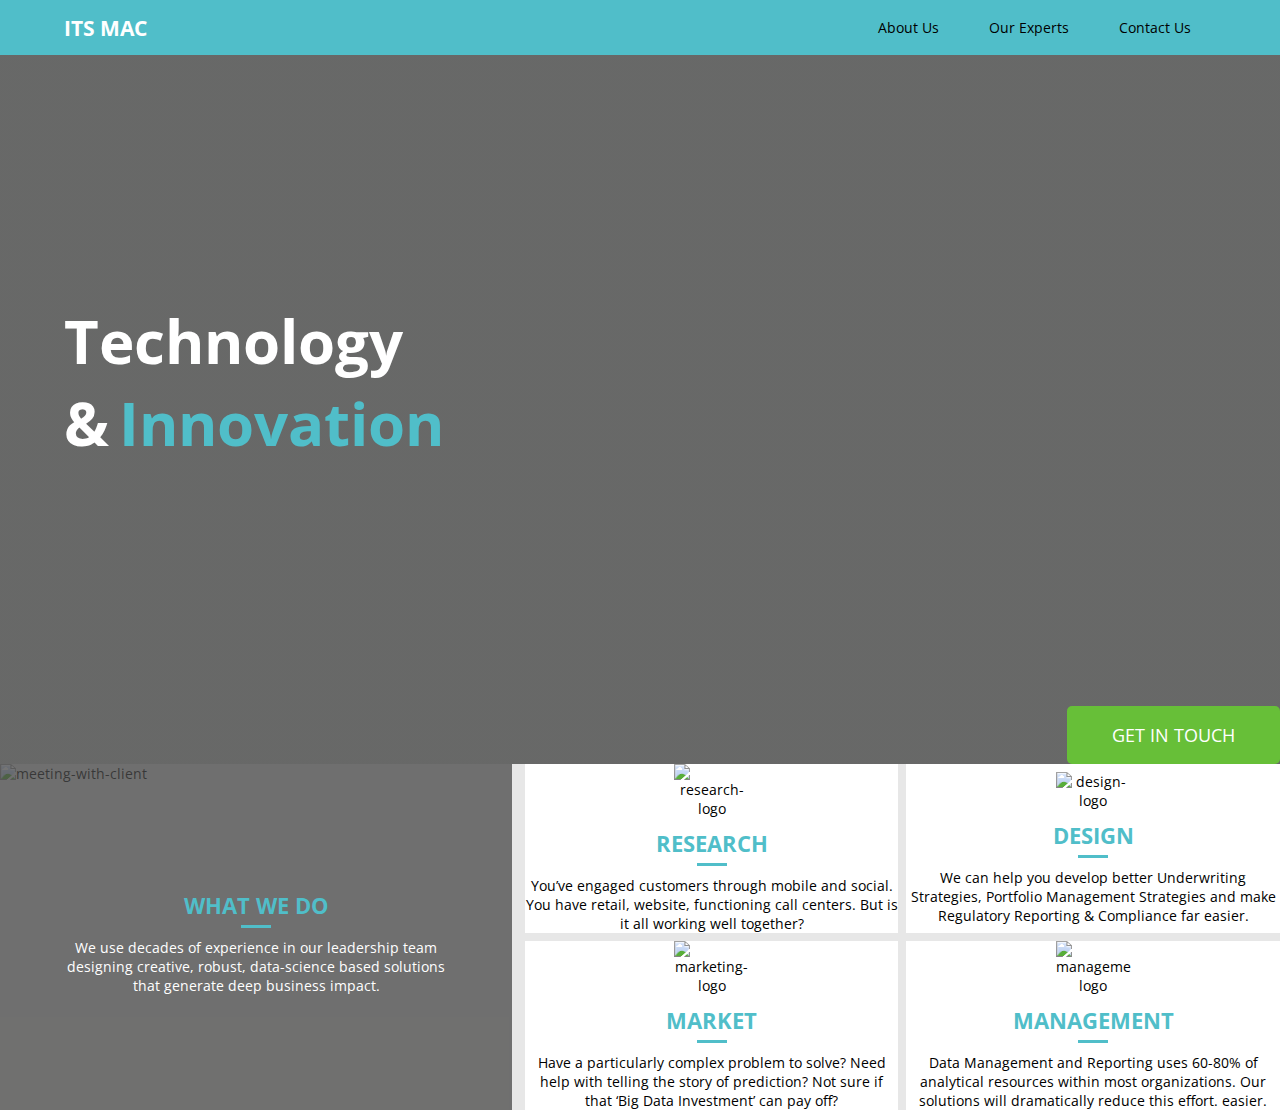
==== index.html @ c46b1d01 "Added home setction and our work section" ====
<!DOCTYPE html>
<html lang="en">

<head>
    <meta charset="UTF-8">
    <meta name="viewport" content="width=device-width, initial-scale=1.0">
    <meta http-equiv="X-UA-Compatible" content="IE=edge">
    <title>Corporater Project | Home Page</title>
    <!-- FONT AWESOME -->
    <link rel="stylesheet" href="https://use.fontawesome.com/releases/v5.8.1/css/all.css"
        integrity="sha384-50oBUHEmvpQ+1lW4y57PTFmhCaXp0ML5d60M1M7uH2+nqUivzIebhndOJK28anvf" crossorigin="anonymous">
    <!-- RESOURCES FILES -->
    <link rel="stylesheet" href="resources/css/style.css">
    <link rel="stylesheet" href="resources/css/responsive.css">
</head>

<body>
    <section class="home-section" id="home-section">
        <header>
            <div class="header-area">
                <nav class="nav-bar">
                    <div>
                        <h2><a href="index.html" class="brand-name">ITS MAC</a></h2>
                    </div>
                    <ul class="nav-items">
                        <li class="nav-list"><a class="nav-link" href="about_us.html">about us</a></li>
                        <li class="nav-list special"><a class="nav-link" href="#expert-section">our experts</a></li>
                        <li class="nav-list"><a class="nav-link" href="contact_us.html">contact us</a></li>
                    </ul>
                </nav>
            </div>
        </header>
        <div class="text">
            <h1 class="main-title"><span class="main-title-technology">technology &</span><span
                    class="main-title-innovation">Innovation</span></h1>
            <div class="homepage-button">
                <a href="#" class="btn">get in touch</a>
            </div>
        </div>
    </section>

    <section class="discuss" id="discuss">
        <div class="discuss-grid">
            <div class="grid-image-that-span-two-column">
                <img src="resources/img/meet1.jpg" alt="meeting-with-client">
                <div class="overlay-text">
                    <h2 class="section-title">what we do</h2>
                    <p>We use decades of experience in our leadership team designing creative, robust, data-science
                        based solutions that generate deep business impact.</p>
                </div>
            </div>
            <div class="two-column-grid">
                <div class="icon-box">
                    <img src="resources/img/research.png" alt="research-logo">
                    <h2 class="section-title">research</h2>
                    <p>You’ve engaged customers through mobile and social. You have retail, website, functioning call
                        centers. But is it all working well together?</p>
                </div>
                <div class="icon-box">
                    <img src="resources/img/design.png" alt="design-logo">
                    <h2 class="section-title">design</h2>
                    <p>We can help you develop better Underwriting Strategies, Portfolio Management Strategies and make
                        Regulatory Reporting & Compliance far easier.</p>
                </div>
                <div class="icon-box">
                    <img src="resources/img/marketing.png" alt="marketing-logo">
                    <h2 class="section-title">market</h2>
                    <p>Have a particularly complex problem to solve? Need help with telling the story of prediction? Not
                        sure if that ‘Big Data Investment’ can pay off?</p>
                </div>
                <div class="icon-box">
                    <img src="resources/img/management-icon.png" alt="management-logo">
                    <h2 class="section-title">management</h2>
                    <p>Data Management and Reporting uses 60-80% of analytical resources within most organizations. Our
                        solutions will dramatically reduce this effort. easier.</p>
                </div>
            </div>
        </div>
    </section>

    <script src="resources/js/main.js"></script>

</body>

</html>
---- resources/css/style.css ----
@import url("https://fonts.googleapis.com/css2?family=Open+Sans:wght@300;600&display=swap");
/* BASIC SETUP START */
* {
  padding: 0;
  margin: 0;
  box-sizing: border-box;
}
:root {
  --white: #fff;
  --primary: #50bec9;
  --section-description: #343434;
  --text-color: #787f86;
}
html {
  font-size: 10px;
  scroll-behavior: smooth;
}
body {
  font-size: 1.4rem;
  background-color: #fff;
  color: #000;
  font-family: "Open Sans", sans-serif;
}
/* BASIC SETUP END */

/* REUSEABLE STYLES START*/
.main-title {
  font-size: 6rem;
  text-transform: capitalize;
  display: inline-block;
  width: 33%;
  margin-left: 5%;
}
.section-title {
  text-transform: uppercase;
  margin-top: 1rem;
  font-size: 2.2rem;
  color: var(--primary);
  text-align: center;
}
.section-title::after {
  content: "";
  width: 30px;
  height: 3px;
  display: block;
  margin: 5px auto 10px;
  background: var(--primary);
}
.section-white-title.section-title {
  color: var(--white);
}
.section-white-title.section-title::after {
  background: var(--white);
}
.sub-title {
  font-size: 1.8rem;
  color: #5b646e;
  text-align: center;
  width: 80%;
  margin: auto;
  margin-bottom: 4rem;
}
.sub-title-2 {
  font-size: 1.6rem;
  color: #5b646e;
  margin-top: 1rem;
  text-align: center;
  text-transform: uppercase;
}
.mission-section .sub-title-2 {
  color: var(--white);
}
img {
  width: 100%;
  display: block;
  height: auto;
}
.btn {
  color: #fff;
  font-size: 1.8rem;
  padding: 1.7rem 4.5rem;
  cursor: pointer;
  background-color: #67bf38;
  border: none;
  border-radius: 5px;
  text-transform: uppercase;
  transition: all 0.5s;
  -webkit-transition: all 0.5s;
  -moz-transition: all 0.5s;
  -ms-transition: all 0.5s;
  -o-transition: all 0.5s;
}
.btn:hover {
  color: var(--white);
  background-color: var(--primary);
}

a.btn {
  text-decoration: none;
}

/* REUSEABLE STYLES END*/

.home-section {
  background: linear-gradient(#3a3b3ac4, #3a3b3ac4),
    url("../img/hero-image.jpg") no-repeat center;
  background-size: cover;
}
header {
  position: fixed;
  width: 100%;
  top: 0;
  background: var(--primary);
  z-index: 10000;
}
.header-area {
  max-width: 90%;
  margin: auto;
}

.nav-bar {
  display: flex;
  justify-content: space-between;
  place-items: center;
}
.nav-bar .brand-name {
  text-decoration: none;
  color: var(--white);
}
.nav-items {
  display: flex;
}
.nav-items .nav-list {
  list-style: none;
}
.nav-items .nav-link {
  display: inline-block;
  padding: 1.8rem 2.5rem;
  color: #000;
  text-transform: capitalize;
  text-decoration: none;
}
.nav-bar .brand-name:focus,
.nav-bar .nav-link:focus {
  outline: none;
}
.nav-items .nav-link:hover {
  background-color: #3daeb9;
  color: var(--white);
}
.container {
  max-width: 90%;
  margin: auto;
}
.main-title-technology {
  color: #fff;
}
.main-title-innovation {
  color: #50bec9;
  margin-left: 10px;
}
.text {
  padding: 30rem 0;
  position: relative;
}
.homepage-button .btn {
  position: absolute;
  bottom: 0;
  right: 0;
}
.discuss-grid {
  display: grid;
  grid-template-columns: 40% 59%;
  background: #e7e7e7;
  gap: 1%;
}
.grid-image-that-span-two-column {
  position: relative;
}
.discuss-grid .icon-box img {
  width: 20%;
}
.icon-box {
  text-align: center;
  background: #fff;
  display: flex;
  flex-direction: column;
  align-items: center;
  justify-content: center;
}
.two-column-grid {
  display: grid;
  grid-template-columns: repeat(2, 1fr);
  gap: 8px;
}
.overlay-text {
  position: absolute;
  top: 0;
  left: 0;
  height: 100%;
  display: flex;
  flex-direction: column;
  justify-content: center;
  align-items: center;
  text-align: center;
  background: #4a4a49c2;
}
.overlay-text p {
  color: var(--white);
  width: 75%;
}
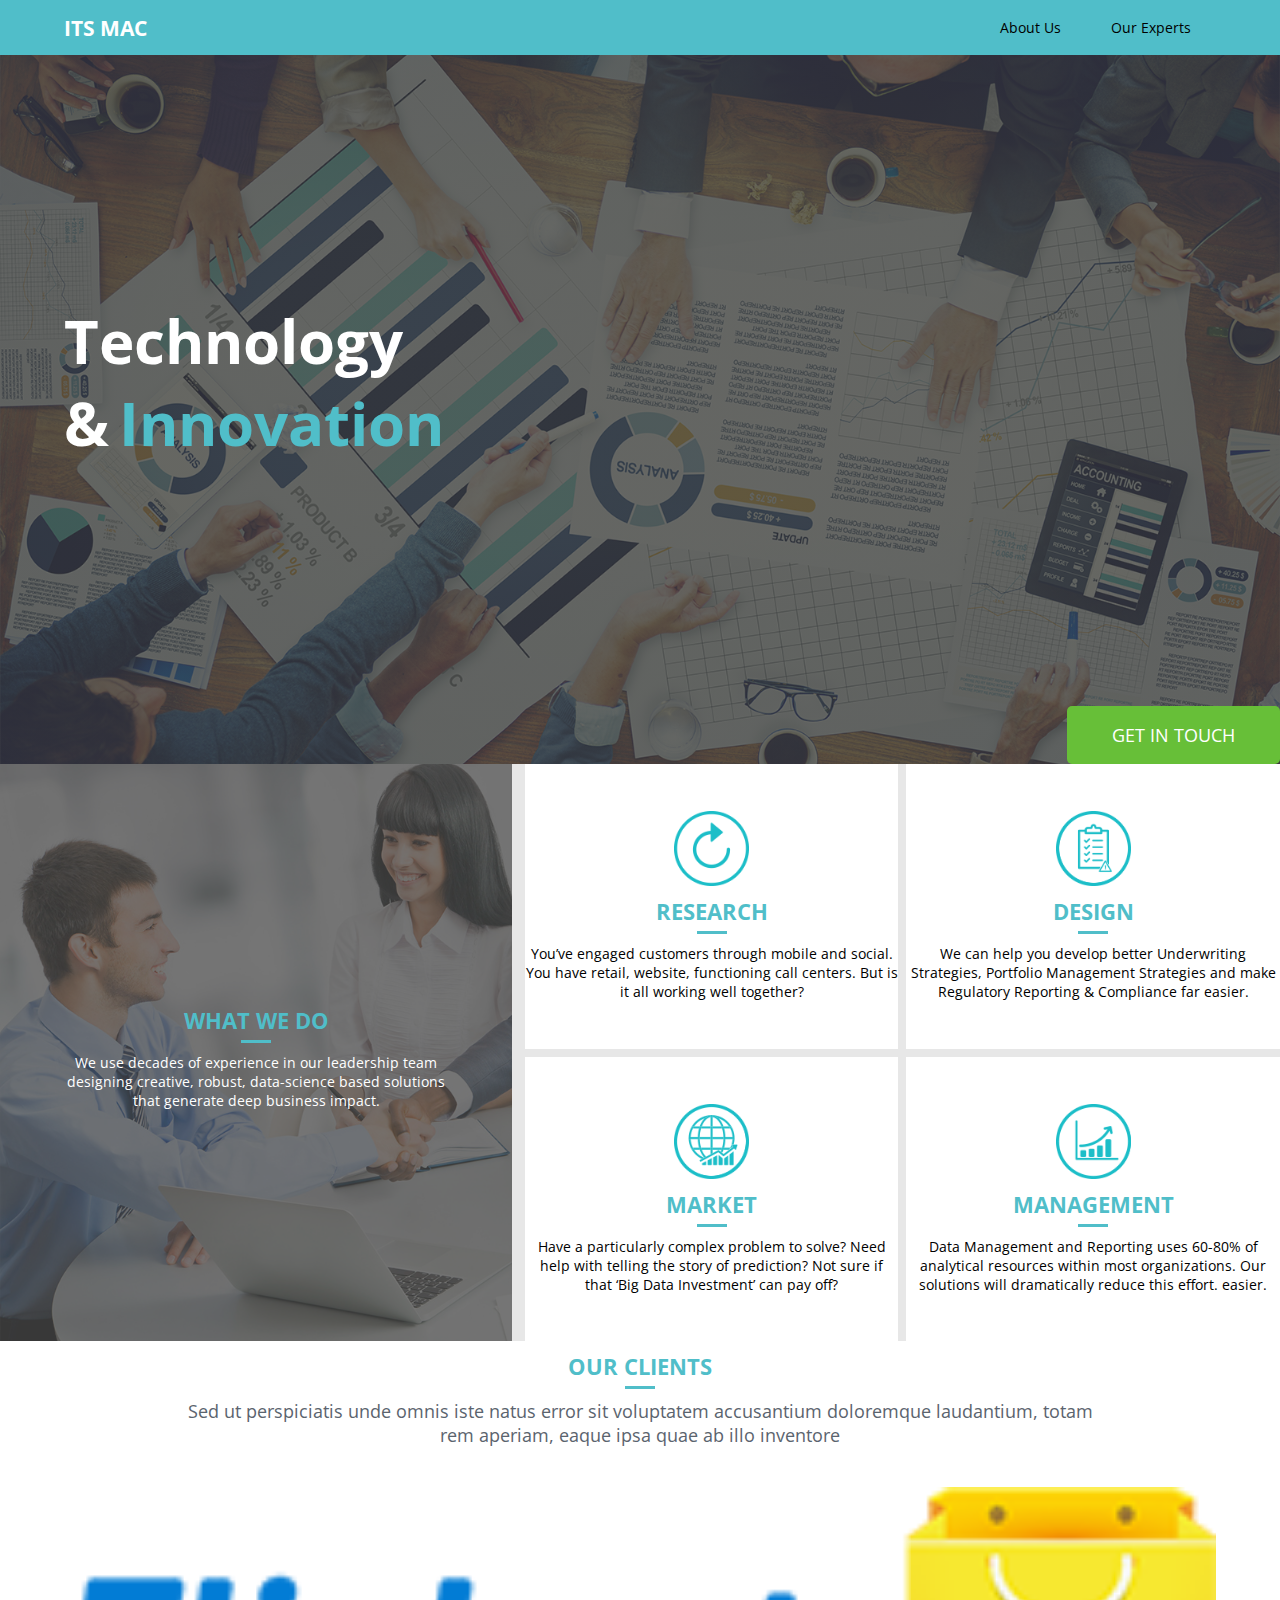
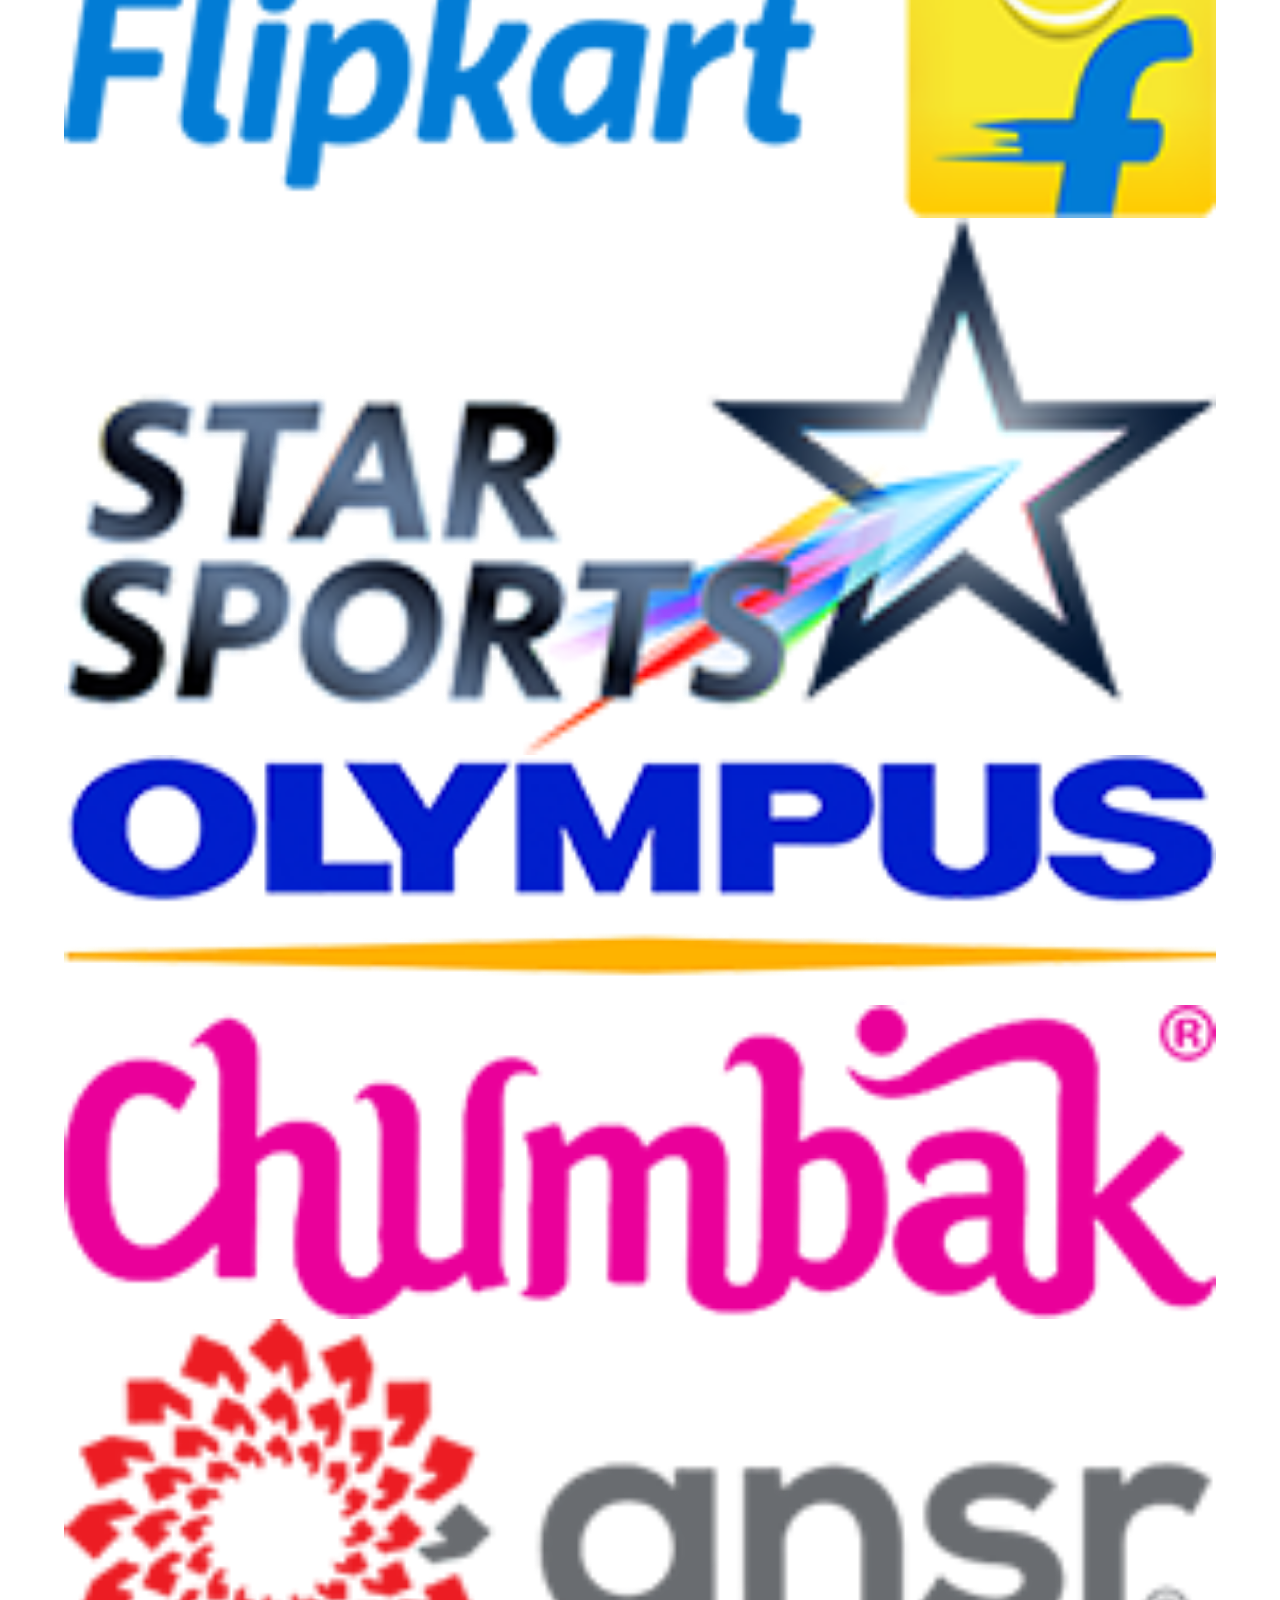
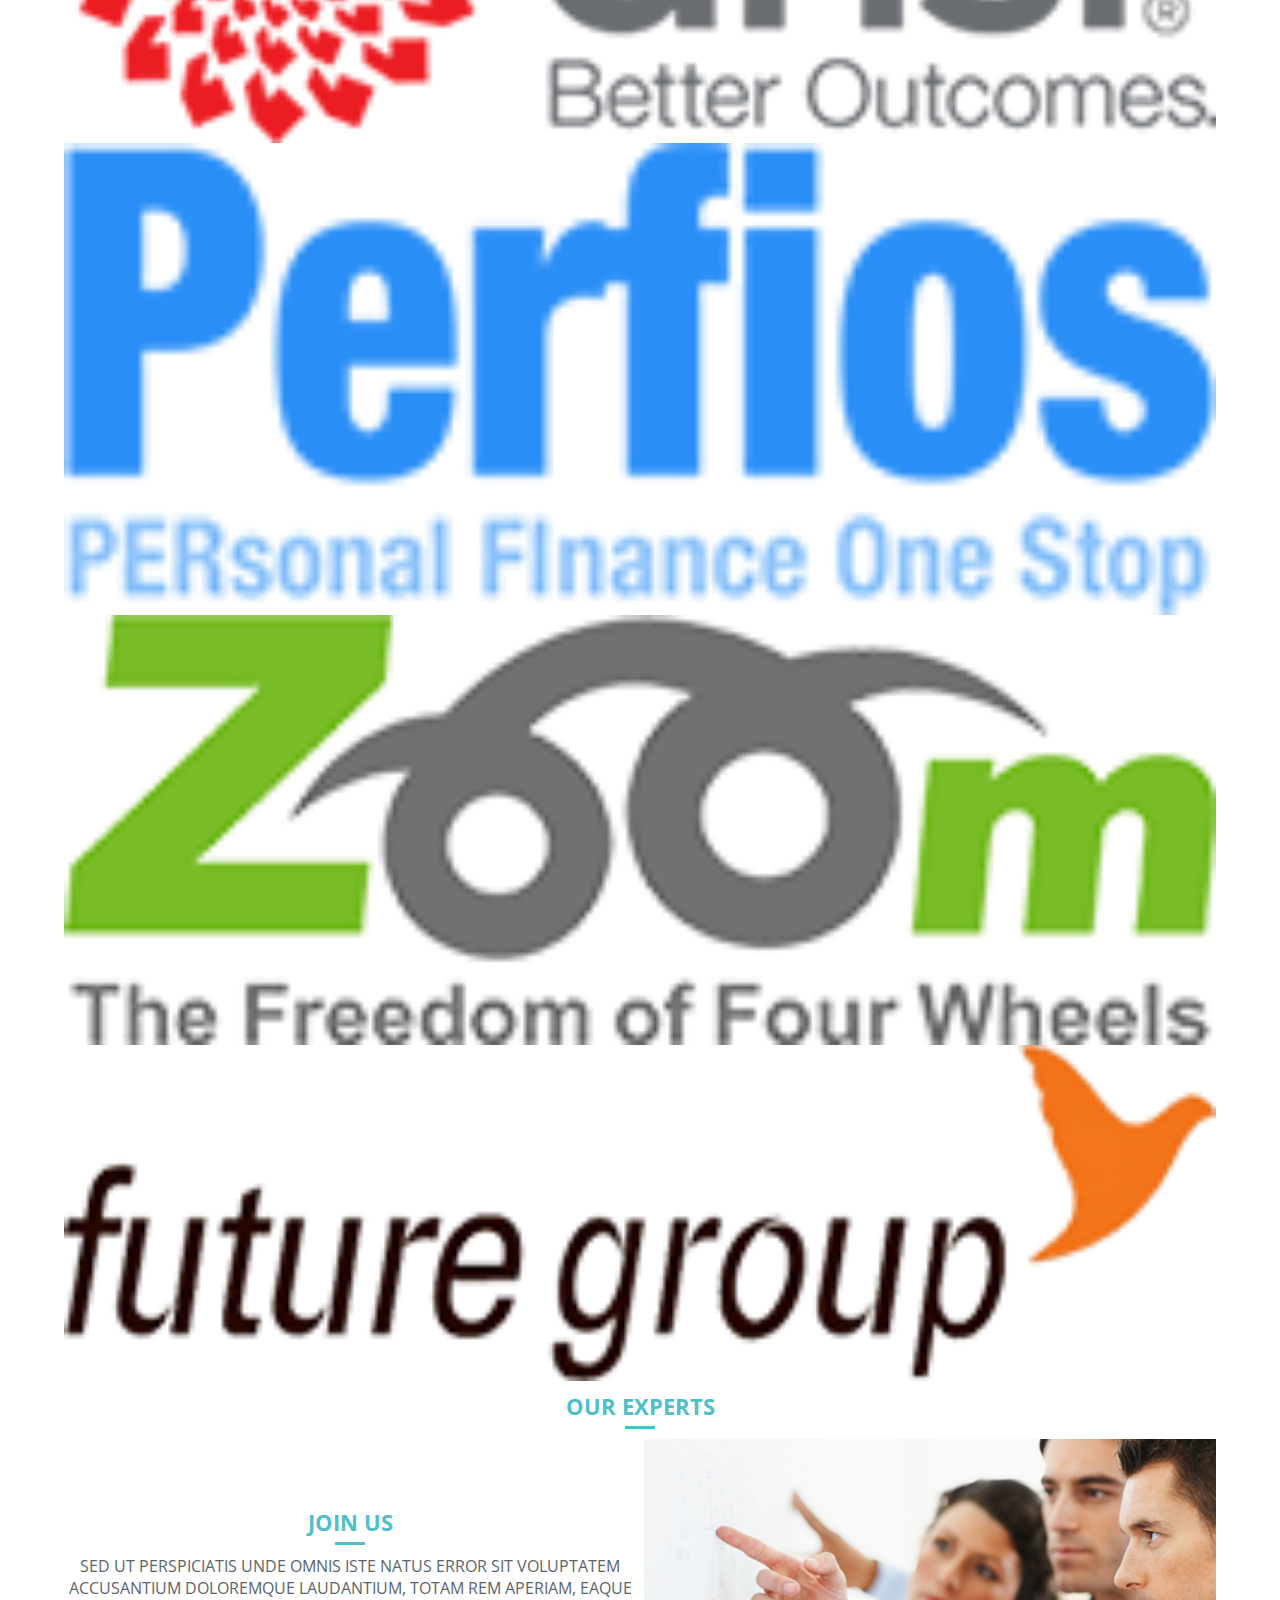
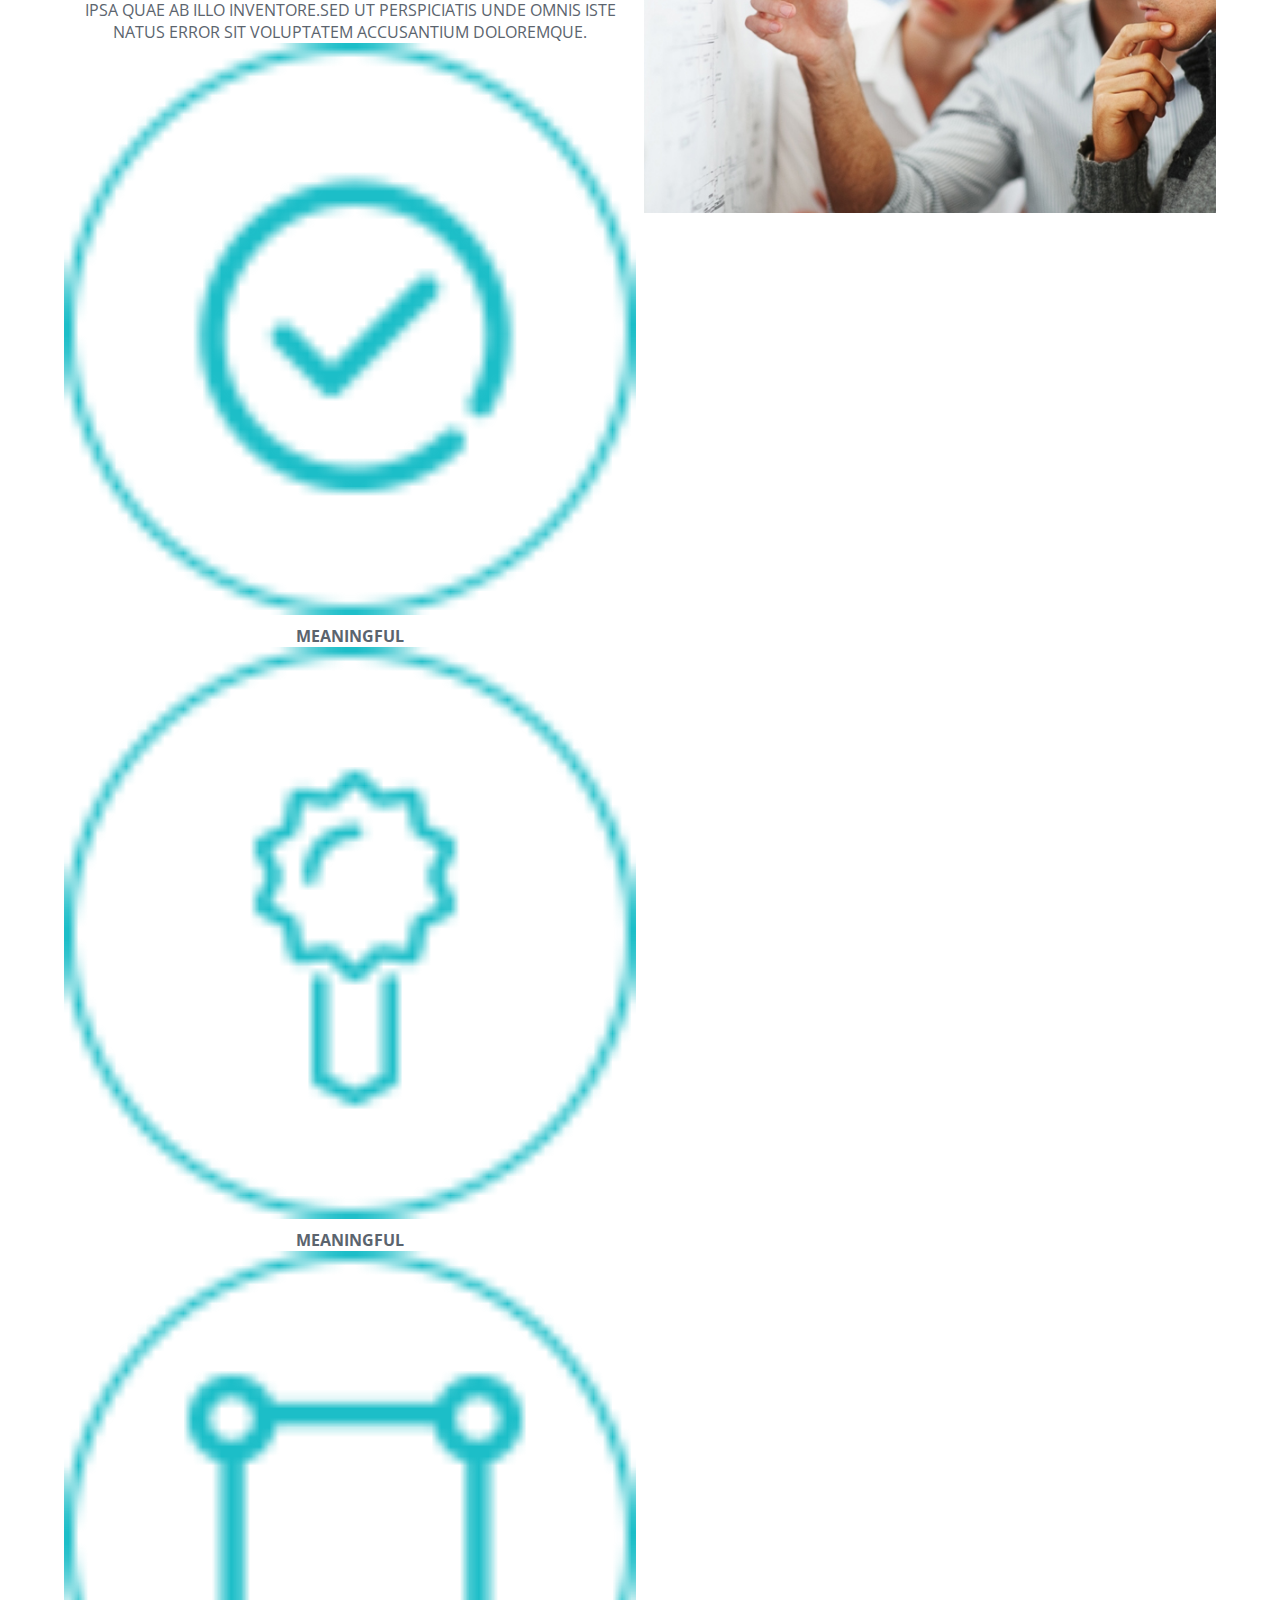
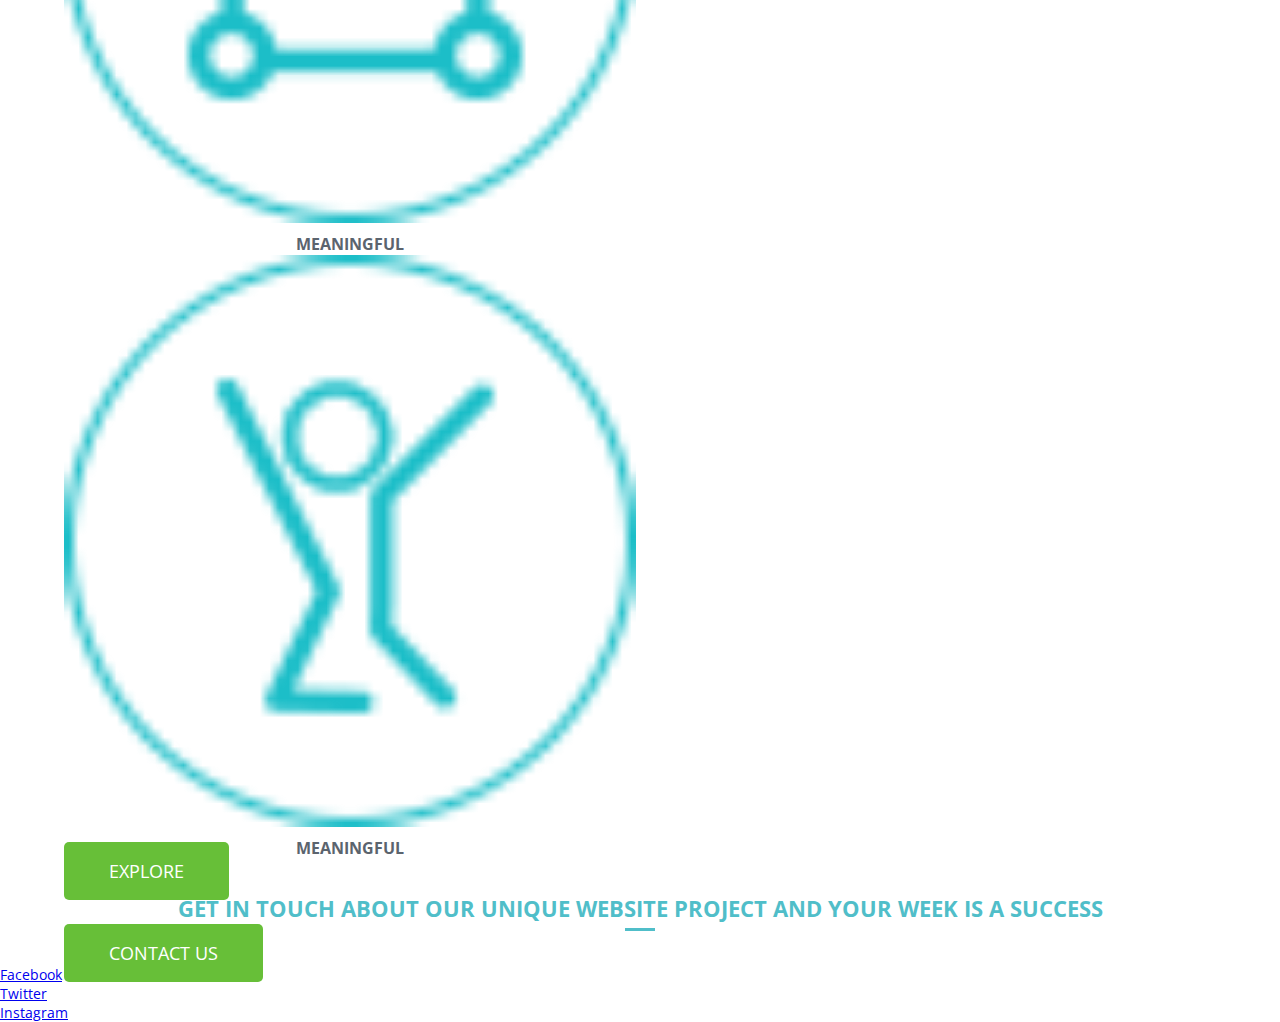
==== commit 91919c22: "Finished the structure of index page" ====
--- a/index.html
+++ b/index.html
@@ -11,7 +11,6 @@
         integrity="sha384-50oBUHEmvpQ+1lW4y57PTFmhCaXp0ML5d60M1M7uH2+nqUivzIebhndOJK28anvf" crossorigin="anonymous">
     <!-- RESOURCES FILES -->
     <link rel="stylesheet" href="resources/css/style.css">
-    <link rel="stylesheet" href="resources/css/responsive.css">
 </head>
 
 <body>
@@ -25,7 +24,6 @@
                     <ul class="nav-items">
                         <li class="nav-list"><a class="nav-link" href="about_us.html">about us</a></li>
                         <li class="nav-list special"><a class="nav-link" href="#expert-section">our experts</a></li>
-                        <li class="nav-list"><a class="nav-link" href="contact_us.html">contact us</a></li>
                     </ul>
                 </nav>
             </div>
@@ -34,7 +32,7 @@
             <h1 class="main-title"><span class="main-title-technology">technology &</span><span
                     class="main-title-innovation">Innovation</span></h1>
             <div class="homepage-button">
-                <a href="#" class="btn">get in touch</a>
+                <a href="contact_us.html" class="btn">get in touch</a>
             </div>
         </div>
     </section>
@@ -77,9 +75,107 @@
             </div>
         </div>
     </section>
-
+    <section class="client-section" id="client-section">
+        <div class="container">
+            <h2 class="section-title">Our clients</h2>
+            <p class="sub-title">Sed ut perspiciatis unde omnis iste natus error sit voluptatem accusantium doloremque
+                laudantium, totam
+                rem aperiam, eaque ipsa quae ab illo inventore
+            </p>
+            <div class="grid-client">
+                <div class="client-list">
+                    <img src="resources/img/client1.png" alt="flipcart">
+                </div>
+                <div class="client-list">
+                    <img src="resources/img/client2.png" alt="flipcart">
+                </div>
+                <div class="client-list">
+                    <img src="resources/img/client3.png" alt="flipcart">
+                </div>
+                <div class="client-list">
+                    <img src="resources/img/client4.png" alt="flipcart">
+                </div>
+                <div class="client-list">
+                    <img src="resources/img/client5.png" alt="flipcart">
+                </div>
+                <div class="client-list">
+                    <img src="resources/img/client6.png" alt="flipcart">
+                </div>
+                <div class="client-list">
+                    <img src="resources/img/client7.png" alt="flipcart">
+                </div>
+                <div class="client-list">
+                    <img src="resources/img/client8.png" alt="flipcart">
+                </div>
+            </div>
+        </div>
+    </section>
+    
+    <section class="expert-section" id="expert-section">
+        <div class="container">
+            <h2 class="section-title">Our experts</h2>
+        </div>
+    </section>
+    
+    <section class="join-section" id="join-section">
+        <div class="container">
+            <div class="two-column-grid">
+                <div style="margin-top:10%;">
+                    <h2 class="section-title">join us</h2>
+                    <p class="join-text sub-title-2">Sed ut perspiciatis unde omnis iste natus error sit voluptatem
+                        accusantium doloremque laudantium, totam rem aperiam, eaque ipsa quae ab illo inventore.Sed ut
+                        perspiciatis unde omnis iste natus error sit voluptatem accusantium doloremque.</p>
+                    <div class="join-icons">
+                        <div>
+                            <img src="resources/img/join_logo1.png" alt="join_logo1">
+                            <h4 class="sub-title-2">Meaningful</h4>
+                        </div>
+                        <div>
+                            <img src="resources/img/join_logo2.png" alt="join_logo1">
+                            <h4 class="sub-title-2">Meaningful</h4>
+                        </div>
+                        <div>
+                            <img src="resources/img/join_logo3.png" alt="join_logo1">
+                            <h4 class="sub-title-2">Meaningful</h4>
+                        </div>
+                        <div>
+                            <img src="resources/img/join_logo4.png" alt="join_logo1">
+                            <h4 class="sub-title-2">Meaningful</h4>
+                        </div>
+                    </div>
+                </div>
+                <div class="join-right">
+                    <div class="join-image">
+                        <img src="resources/img/join-us.jpg" alt="">
+                    </div>
+                    <div class="video-player">
+                        <img src="resources/img/video_player.png" alt="">
+                    </div>
+                </div>
+            </div>
+            <div class="explore-button">
+                <a href="#" class="btn">Explore<i class="fas fa-long-arrow-alt-right icon-button"></i></a>
+            </div>
+        </div>
+    </section>
+    
+    <section class="contact-section" id="contact-section">
+        <div class="container">
+            <div class="contact-flex">
+                <h2 class="section-title">Get in touch about our unique website project and your week is a success</h2>
+                <a href="contact_us.html" class="btn">contact us<i class="fas fa-long-arrow-alt-right icon-button"></i></a>
+            </div>
+        </div>
+    </section>
+    
+    <footer>
+                <ul class="footer">
+                    <li class="footer-item"><a class="footer-link" href="#">Facebook</a></li>
+                    <li class="footer-item"><a class="footer-link" href="#">Twitter</a></li>
+                    <li class="footer-item"><a class="footer-link" href="#">Instagram</a></li>
+                </ul>
+    </footer>
     <script src="resources/js/main.js"></script>
-
 </body>
 
 </html>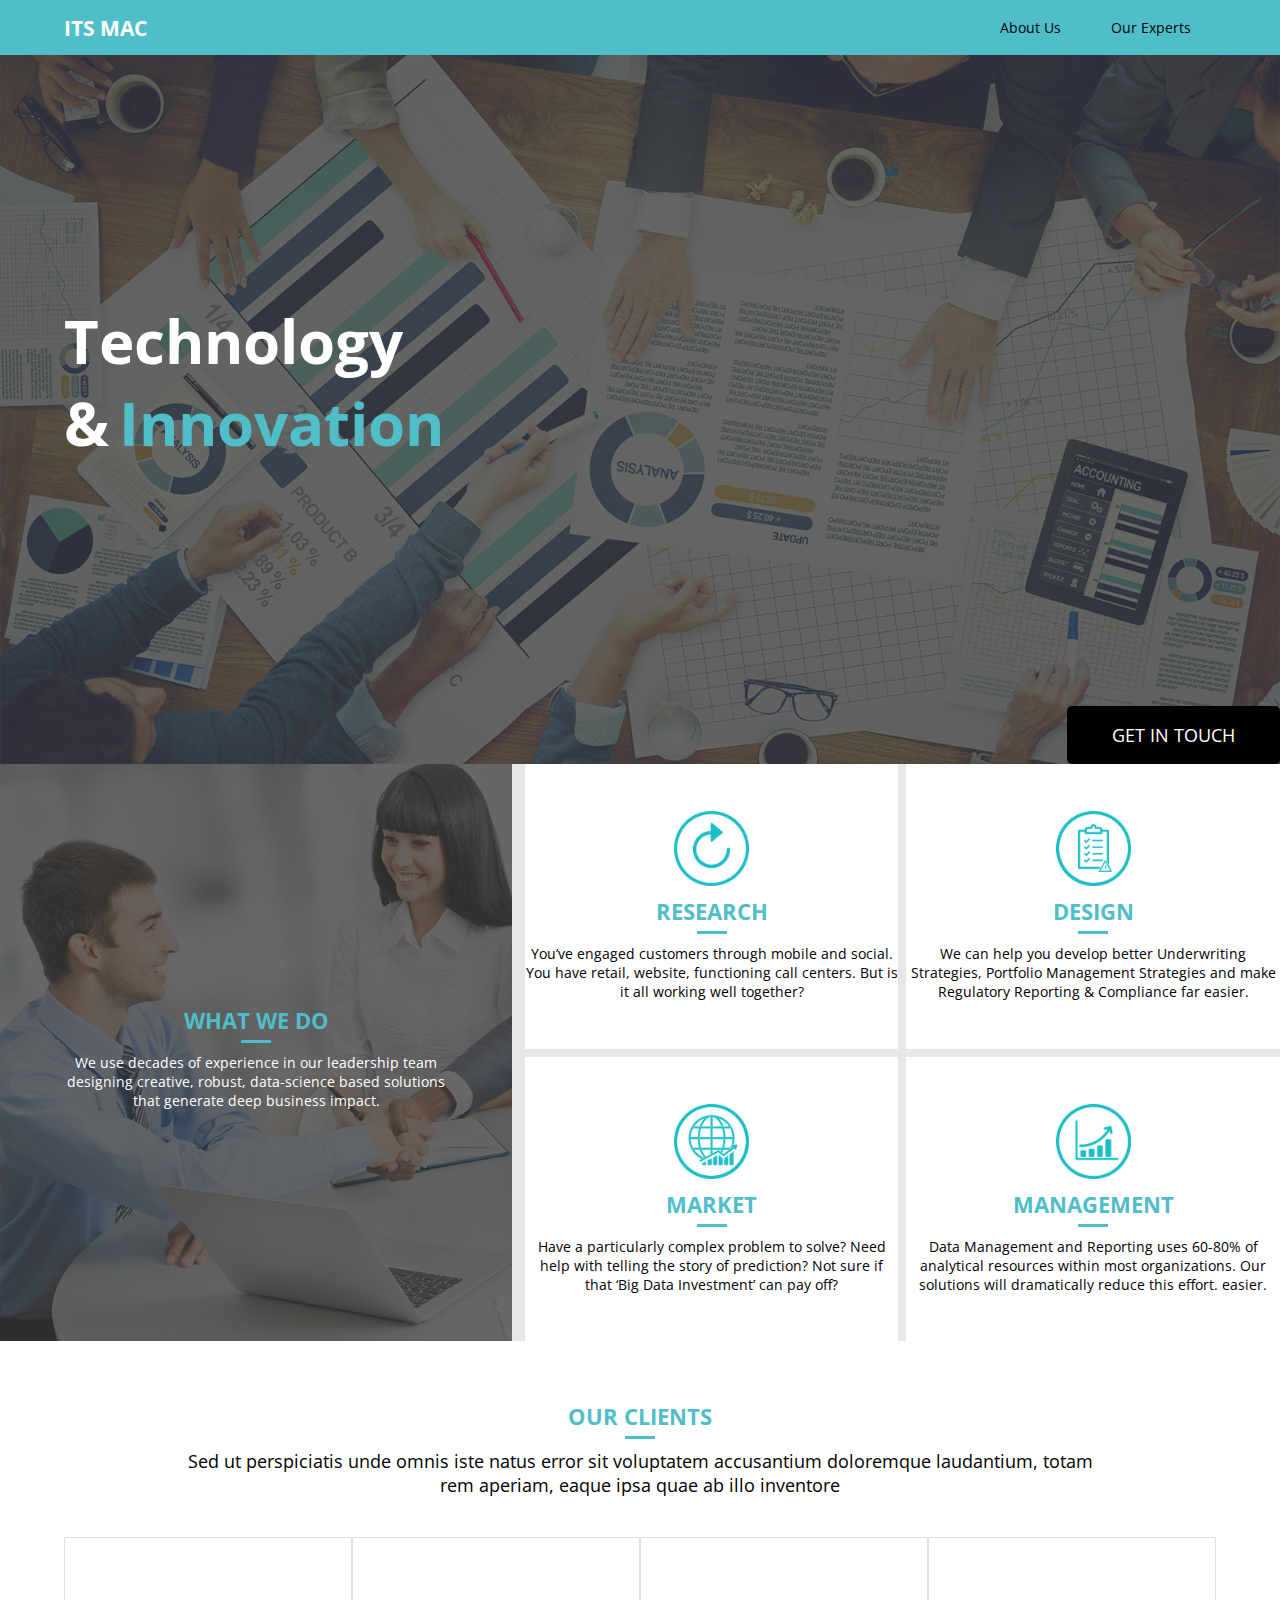
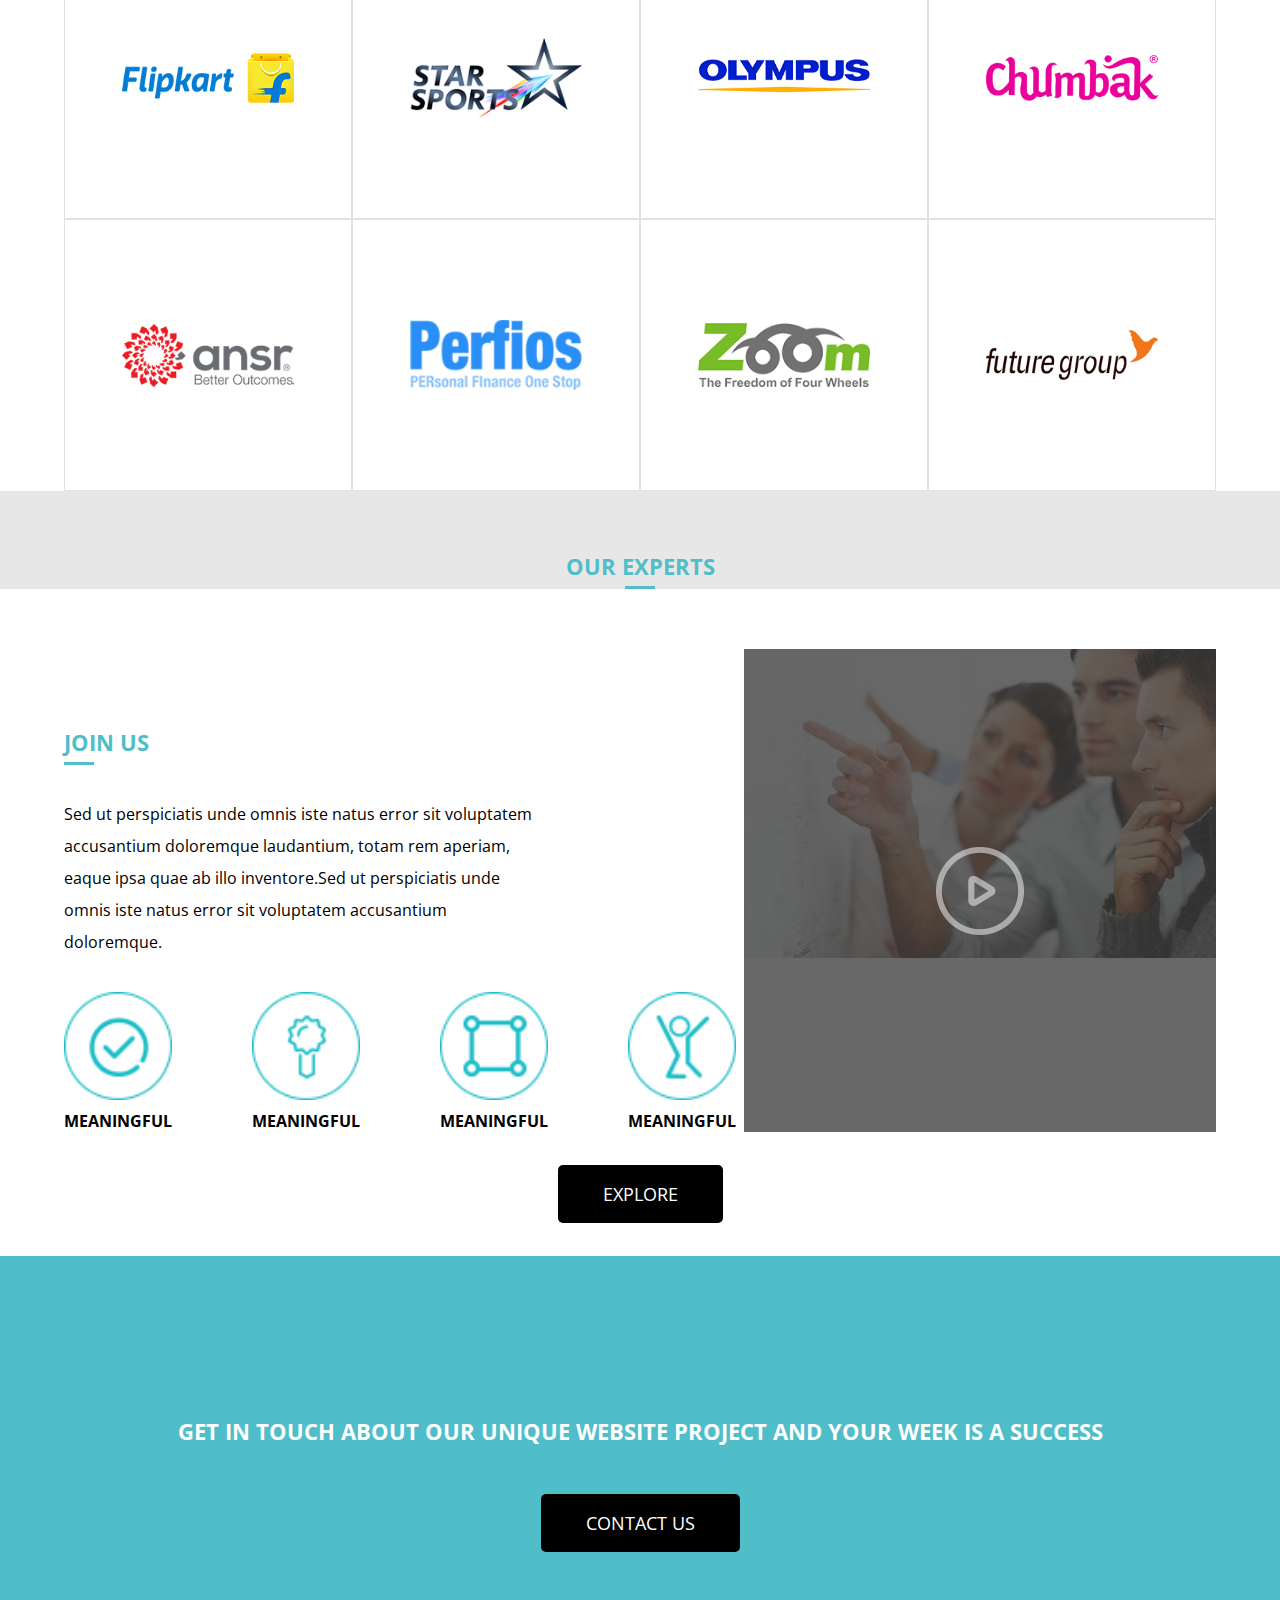
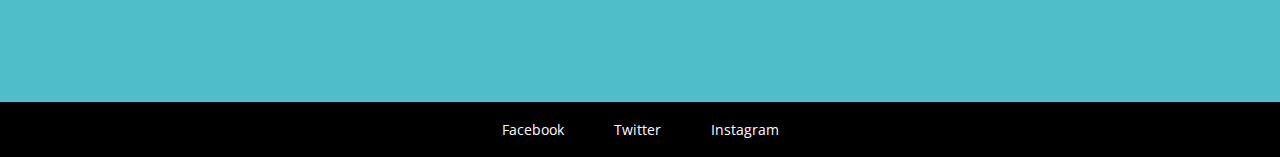
==== commit 6b8675f1: "Added a little bit of animation to the buttons and updated footer area" ====
--- a/index.html
+++ b/index.html
@@ -32,7 +32,7 @@
             <h1 class="main-title"><span class="main-title-technology">technology &</span><span
                     class="main-title-innovation">Innovation</span></h1>
             <div class="homepage-button">
-                <a href="contact_us.html" class="btn">get in touch</a>
+                    <a href="contact_us.html" class="btn">get in touch<i class="fas fa-long-arrow-alt-right icon-button"></i></a>
             </div>
         </div>
     </section>
@@ -167,13 +167,12 @@
             </div>
         </div>
     </section>
-    
     <footer>
-                <ul class="footer">
-                    <li class="footer-item"><a class="footer-link" href="#">Facebook</a></li>
-                    <li class="footer-item"><a class="footer-link" href="#">Twitter</a></li>
-                    <li class="footer-item"><a class="footer-link" href="#">Instagram</a></li>
-                </ul>
+        <ul class="footer">
+            <li class="footer-item"><a class="footer-link" href="#">Facebook</a></li>
+            <li class="footer-item"><a class="footer-link" href="#">Twitter</a></li>
+            <li class="footer-item"><a class="footer-link" href="#">Instagram</a></li>
+        </ul>
     </footer>
     <script src="resources/js/main.js"></script>
 </body>
--- a/resources/css/style.css
+++ b/resources/css/style.css
@@ -8,8 +8,8 @@
 :root {
   --white: #fff;
   --primary: #50bec9;
-  --section-description: #343434;
-  --text-color: #787f86;
+  --black: #000;
+  --primary-hover: #3daeb9;
 }
 html {
   font-size: 10px;
@@ -17,8 +17,8 @@
 }
 body {
   font-size: 1.4rem;
-  background-color: #fff;
-  color: #000;
+  background-color: var(--white);
+  color: var(--black);
   font-family: "Open Sans", sans-serif;
 }
 /* BASIC SETUP END */
@@ -54,7 +54,7 @@
 }
 .sub-title {
   font-size: 1.8rem;
-  color: #5b646e;
+  color: var(--black);
   text-align: center;
   width: 80%;
   margin: auto;
@@ -62,7 +62,7 @@
 }
 .sub-title-2 {
   font-size: 1.6rem;
-  color: #5b646e;
+  color: var(--black);
   margin-top: 1rem;
   text-align: center;
   text-transform: uppercase;
@@ -76,11 +76,11 @@
   height: auto;
 }
 .btn {
-  color: #fff;
+  color: var(--white);
   font-size: 1.8rem;
   padding: 1.7rem 4.5rem;
   cursor: pointer;
-  background-color: #67bf38;
+  background-color: var(--black);
   border: none;
   border-radius: 5px;
   text-transform: uppercase;
@@ -91,10 +91,13 @@
   -o-transition: all 0.5s;
 }
 .btn:hover {
-  color: var(--white);
+  color: var(--black);
   background-color: var(--primary);
 }
-
+.btn:hover .icon-button{
+  margin-left: 1rem;
+  display: inline-block;
+}
 a.btn {
   text-decoration: none;
 }
@@ -127,16 +130,16 @@
   text-decoration: none;
   color: var(--white);
 }
-.nav-items {
-  display: flex;
-}
-.nav-items .nav-list {
+.nav-items{
+  display: flex;
+}
+.nav-items .nav-list, .footer .footer-item {
   list-style: none;
 }
-.nav-items .nav-link {
+.nav-items .nav-link, .footer .footer-link {
   display: inline-block;
   padding: 1.8rem 2.5rem;
-  color: #000;
+  color: var(--black);
   text-transform: capitalize;
   text-decoration: none;
 }
@@ -144,8 +147,8 @@
 .nav-bar .nav-link:focus {
   outline: none;
 }
-.nav-items .nav-link:hover {
-  background-color: #3daeb9;
+.nav-items .nav-link:hover,.footer .footer-link:hover {
+  background-color: var(--primary-hover);
   color: var(--white);
 }
 .container {
@@ -153,10 +156,10 @@
   margin: auto;
 }
 .main-title-technology {
-  color: #fff;
+  color: var(--white);
 }
 .main-title-innovation {
-  color: #50bec9;
+  color: var(--primary);
   margin-left: 10px;
 }
 .text {
@@ -203,9 +206,242 @@
   justify-content: center;
   align-items: center;
   text-align: center;
-  background: #4a4a49c2;
+  background: #3a3b3ac4;
 }
 .overlay-text p {
   color: var(--white);
   width: 75%;
-}+}
+.client-section {
+  padding-top: 5rem;
+}
+.grid-client {
+  display: grid;
+  grid-template-columns: repeat(4, 1fr);
+}
+.client-list {
+  border: 1px solid #e1e1e1;
+  padding: 10rem 0;
+  display: flex;
+  justify-content: center;
+  align-items: center;
+}
+.client-list img {
+  width: 60%;
+}
+.expert-section {
+  background: #e7e7e7;
+  padding-top: 5rem;
+}
+
+.join-section {
+  padding: 5rem 0;
+}
+
+.join-section .section-title {
+  text-align: left;
+}
+.join-section .section-title::after {
+  margin: 5px 0px;
+}
+.join-text {
+  text-align: left;
+  margin: 5% 30% 0 0;
+  line-height: 2;
+  text-transform: none;
+}
+.join-icons {
+  display: flex;
+  column-gap: 8rem;
+  margin-top: 5%;
+}
+.explore-button {
+  margin-top: 5rem;
+  text-align: center;
+}
+.icon-button {
+  display: none;
+}
+.join-image::before {
+  content: "";
+  width: 100%;
+  height: 100%;
+  position: absolute;
+  top: 0;
+  left: 0;
+  background: #3a3b3ac4;
+}
+.join-right {
+  position: relative;
+}
+.video-player {
+  position: absolute;
+  top: 50%;
+  left: 50%;
+  transform: translate(-50%, -50%);
+  cursor: pointer;
+}
+.contact-section {
+  padding: 15rem 0;
+  background-color: var(--primary);
+}
+.contact-section .section-title {
+  color: var(--white);
+}
+.contact-flex {
+  display: flex;
+  flex-direction: column;
+  justify-content: center;
+  align-items: center;
+  gap: 3rem;
+}
+.contact-section .btn:hover{
+  border: 1px solid #fff;
+}
+footer {
+  background-color: var(--black);
+}
+.nav-items.footer .nav-link {
+  color: var(--white);
+}
+.footer{
+  display: flex;
+  justify-content: center;
+}
+.footer .footer-link{
+  color: var(--white);
+}
+/* ABOUT PAGE */
+
+.about-page.home-section {
+  background-image: url("../img/about_page_hero_image.jpg");
+}
+
+.mission-section {
+  padding: 10rem 0;
+  background-color: var(--primary);
+}
+.mission-section .sub-title-2 {
+  text-transform: none;
+}
+.team-section {
+  padding: 5rem 0 2rem;
+}
+.team-flex {
+  display: flex;
+  flex-direction: column;
+  row-gap: 5rem;
+}
+.team-members {
+  display: flex;
+  justify-content: space-around;
+}
+.team-members-image {
+  flex-basis: 15%;
+}
+.member-name {
+  text-align: center;
+  font-size: 2.5rem;
+  margin-top: 1rem;
+}
+.title {
+  text-align: center;
+  font-size: 2rem;
+}
+.work-section {
+  padding: 10rem 0;
+  background-color: var(--primary);
+}
+.work-section .sub-title {
+  color: var(--white);
+}
+.working-item .sub-title-2 {
+  color: var(--white);
+}
+.work-with-us-section {
+  padding: 3rem 0 15rem;
+  background: linear-gradient(#3a3b3ac4, #3a3b3ac4),
+    url("../img/work-with-us.jpg") no-repeat 0 40%;
+  background-size: cover;
+}
+.work-with-us-section .sub-title {
+  color: var(--white);
+}
+.down-arrow {
+  position: absolute;
+  top: 90%;
+  left: 50%;
+  transform: translate(-50%, -50%);
+  -webkit-transform: translate(-50%, -50%);
+  -moz-transform: translate(-50%, -50%);
+  -ms-transform: translate(-50%, -50%);
+  -o-transform: translate(-50%, -50%);
+  color: var(--white);
+  cursor: pointer;
+}
+
+.contact-page.home-section {
+  background-image: url("../img/contact_page_hero_image.jpg");
+}
+
+.main-title-contact {
+  color: var(--white);
+  position: absolute;
+  top: 50%;
+  left: 50%;
+  transform: translate(-50%, -50%);
+  -webkit-transform: translate(-50%, -50%);
+  -moz-transform: translate(-50%, -50%);
+  -ms-transform: translate(-50%, -50%);
+  -o-transform: translate(-50%, -50%);
+}
+.form {
+  display: grid;
+  grid-template-columns: repeat(3, 1fr);
+  gap: 3rem 15rem;
+}
+.form input,
+textarea {
+  padding: 1rem 2rem;
+}
+.user-message {
+  grid-area: 2/1/2/4;
+}
+.form-flex {
+  display: flex;
+  flex-direction: column;
+  row-gap: 5px;
+}
+.form label {
+  color: var(--black);
+  font-weight: 700;
+  text-transform: capitalize;
+}
+.submit-btn {
+  justify-self: end;
+  grid-area: 3/3/3/4;
+}
+.form-section {
+  padding: 5rem 0;
+}
+.contact-information {
+  margin: 15% 0% auto 10%;
+}
+.contact-information .section-title::after {
+  margin: 5px 0;
+}
+.contact-information .section-title,
+.contact-information .sub-title-2 {
+  text-align: left;
+}
+.contact-map-section .two-column-grid {
+  gap: 0;
+}
+/* 
+color 
+
+primary #50BEC9 header text and sometimes background
+secondary #fff  background and sometime text
+third #000  text and footer
+fourth #e7e7e7e overlay and background
+*/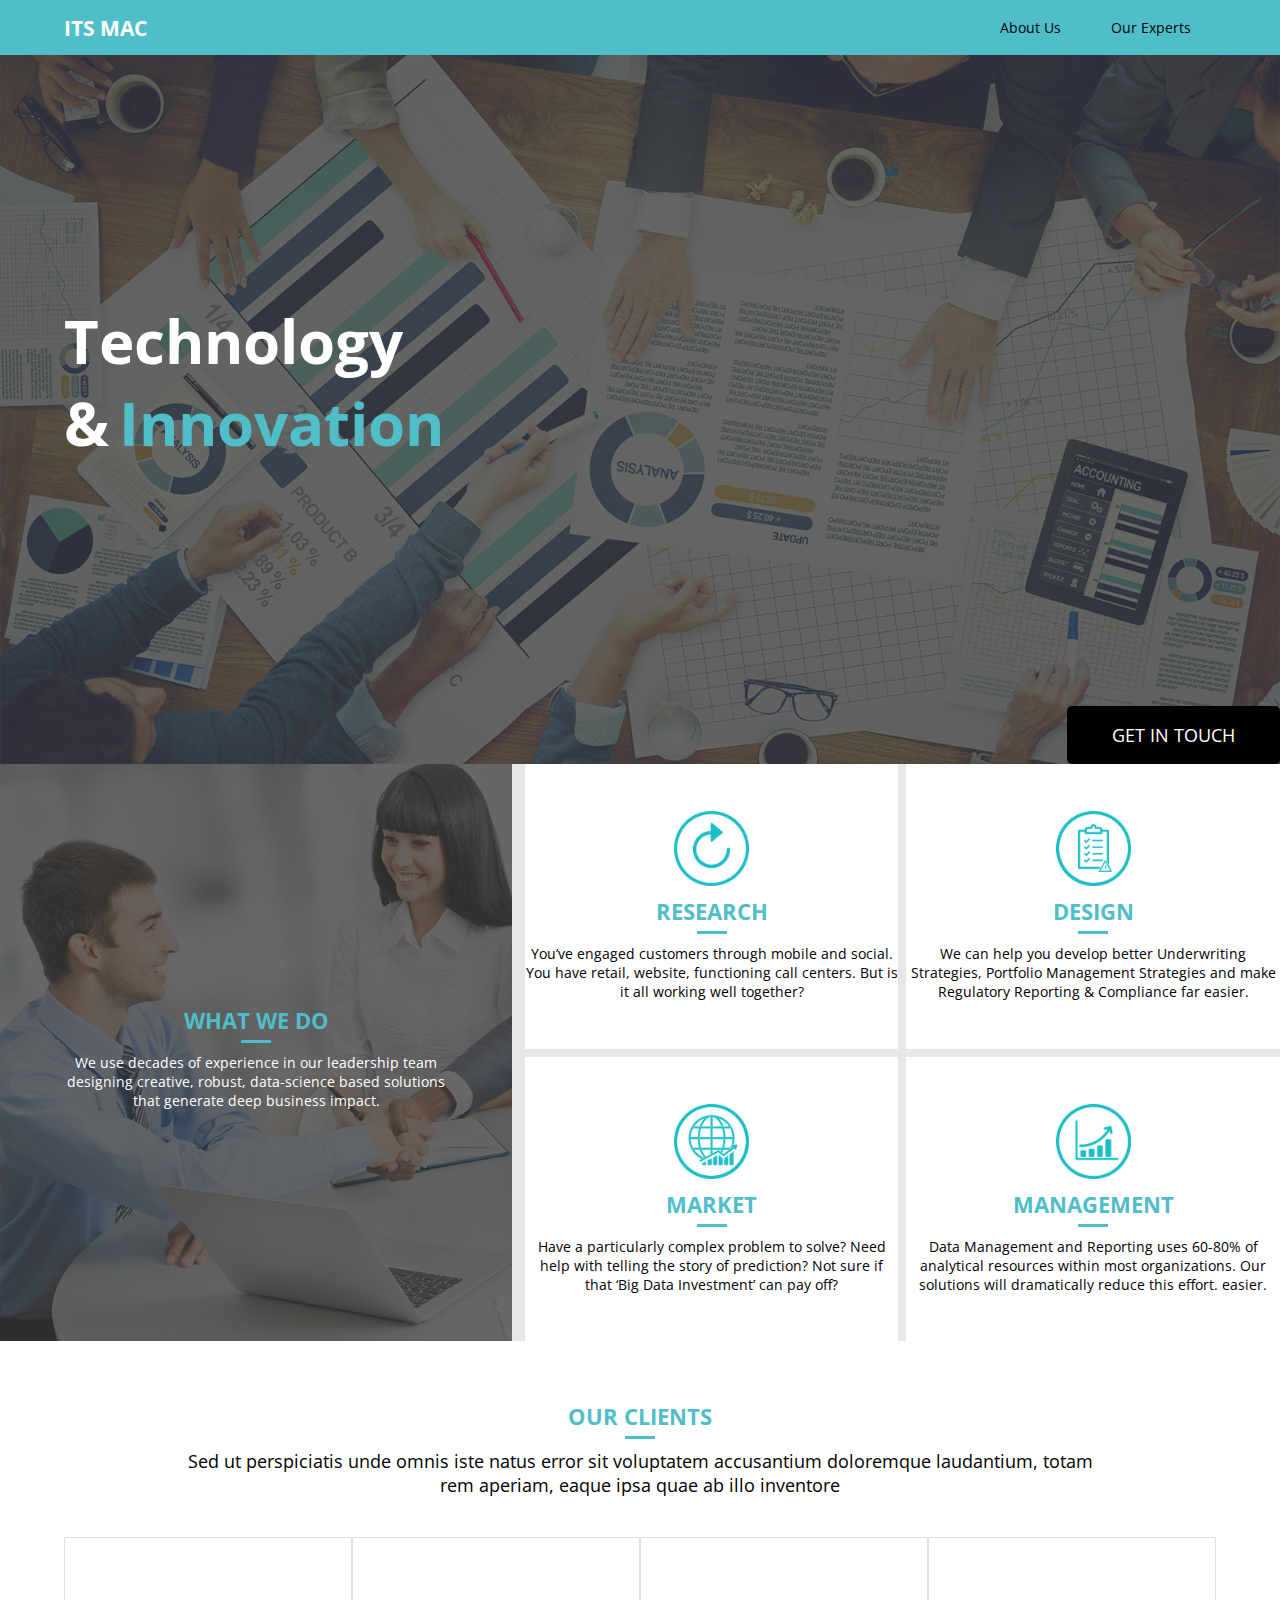
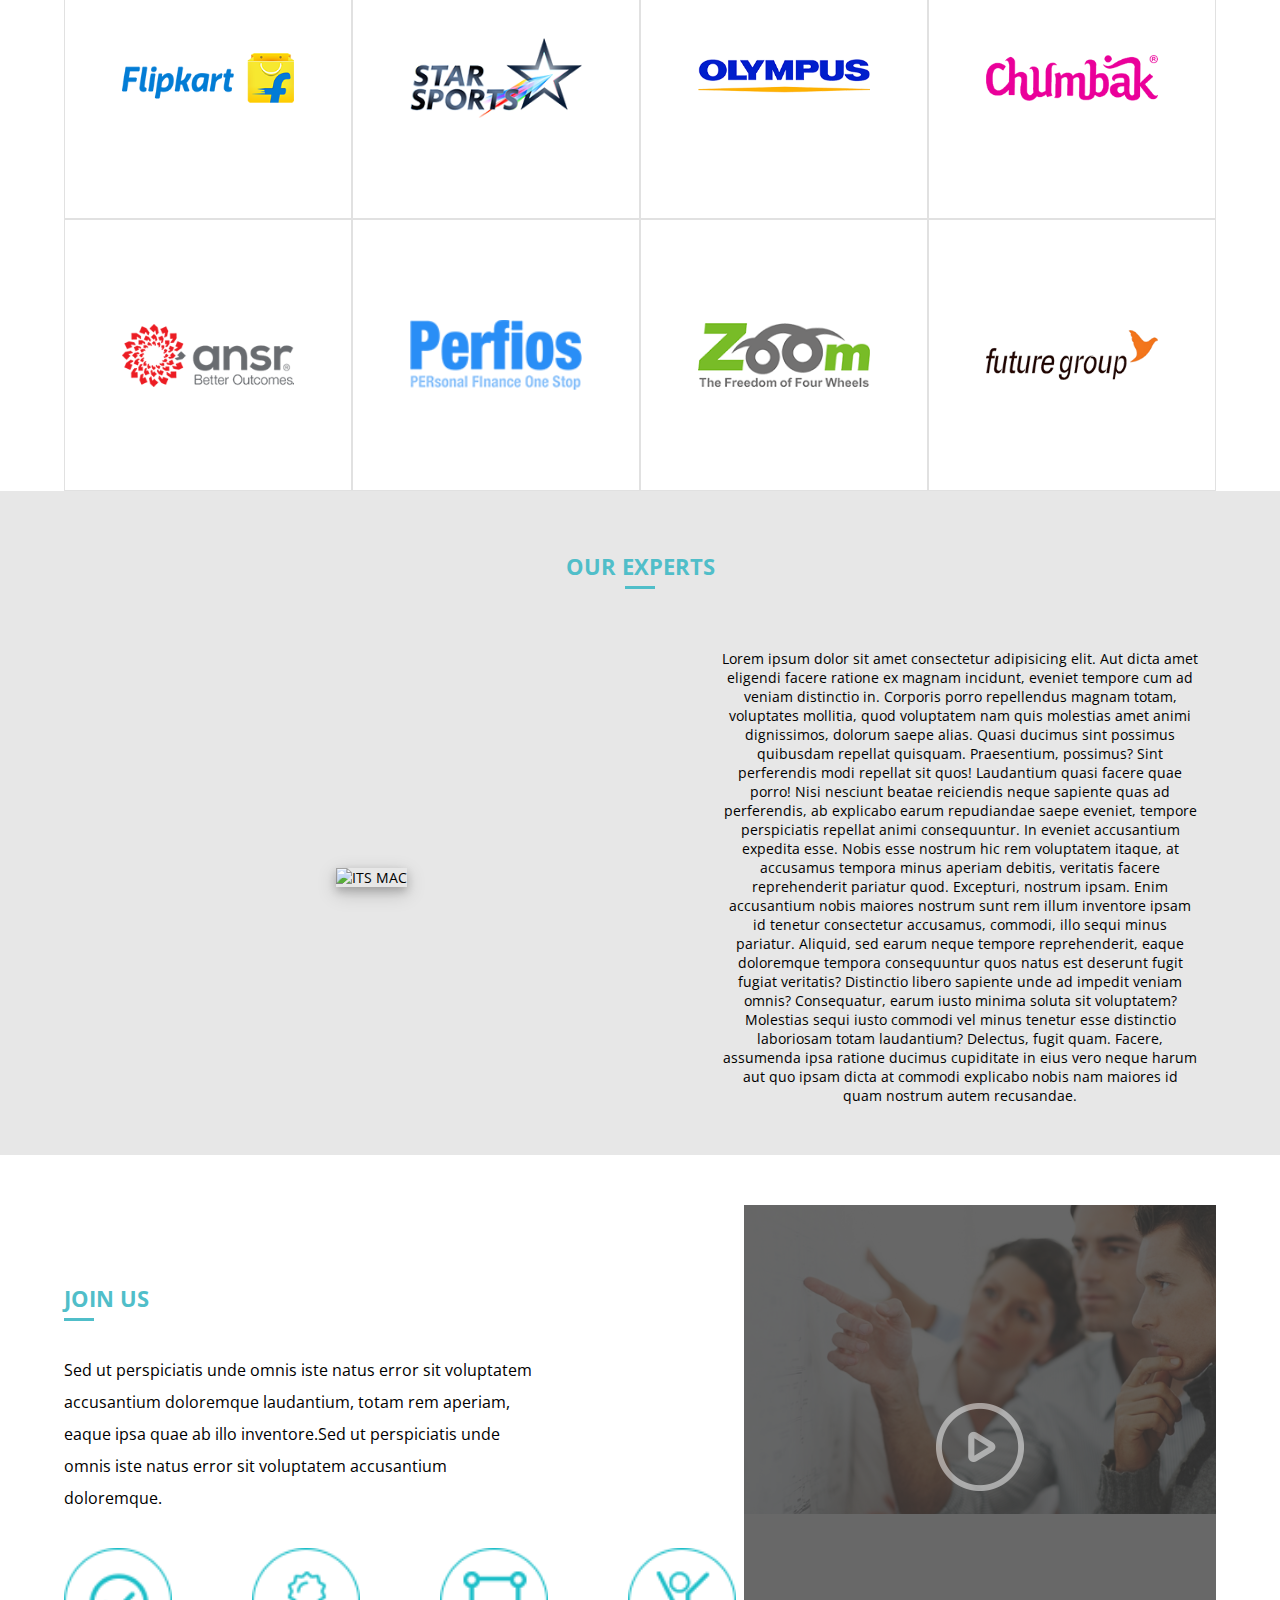
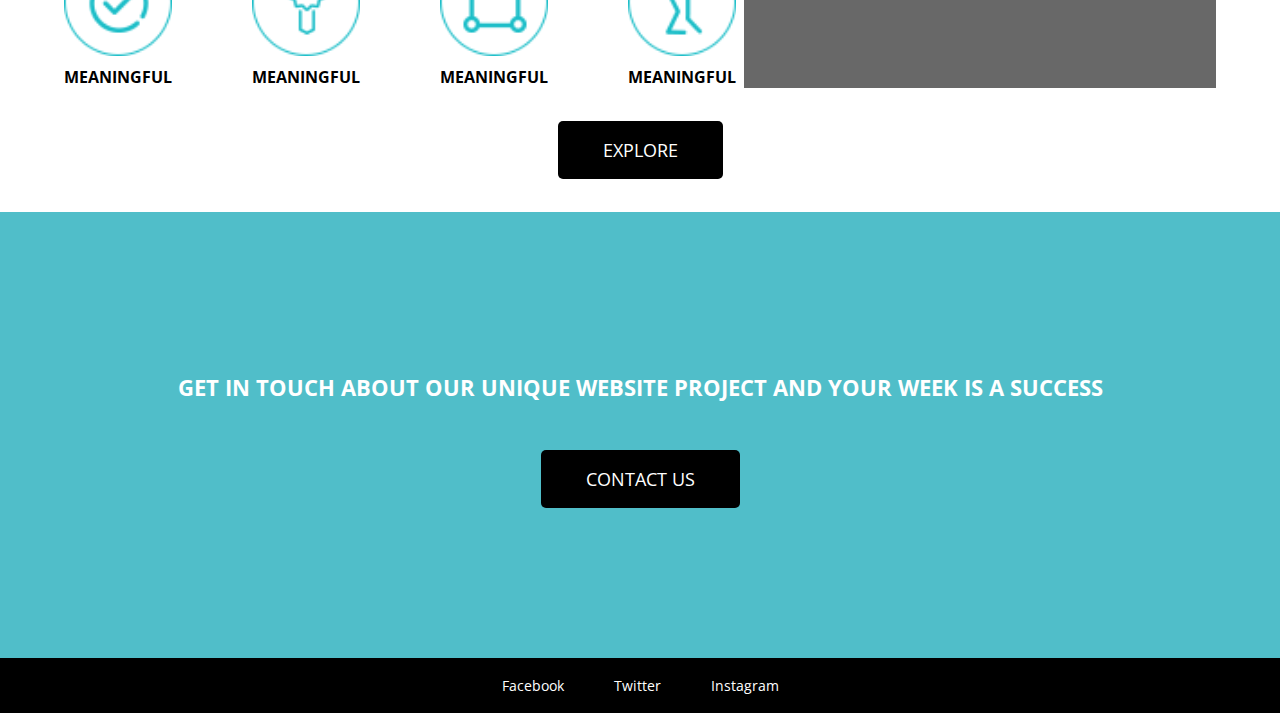
==== commit 010cf209: "Added expert-section in index page and update arrow color and modify the projects" ====
--- a/index.html
+++ b/index.html
@@ -114,6 +114,16 @@
     <section class="expert-section" id="expert-section">
         <div class="container">
             <h2 class="section-title">Our experts</h2>
+            <div class="four-column-grid">
+                <div class="arrow"><i class="fas fa-chevron-left fa-4x"></i></div>
+                <div class="expert-avatar">
+                    <img src="resources/img/ITS MAC.jpg" alt="ITS MAC">
+                </div>
+                <div class="expert-details">
+                    Lorem ipsum dolor sit amet consectetur adipisicing elit. Aut dicta amet eligendi facere ratione ex magnam incidunt, eveniet tempore cum ad veniam distinctio in. Corporis porro repellendus magnam totam, voluptates mollitia, quod voluptatem nam quis molestias amet animi dignissimos, dolorum saepe alias. Quasi ducimus sint possimus quibusdam repellat quisquam. Praesentium, possimus? Sint perferendis modi repellat sit quos! Laudantium quasi facere quae porro! Nisi nesciunt beatae reiciendis neque sapiente quas ad perferendis, ab explicabo earum repudiandae saepe eveniet, tempore perspiciatis repellat animi consequuntur. In eveniet accusantium expedita esse. Nobis esse nostrum hic rem voluptatem itaque, at accusamus tempora minus aperiam debitis, veritatis facere reprehenderit pariatur quod. Excepturi, nostrum ipsam. Enim accusantium nobis maiores nostrum sunt rem illum inventore ipsam id tenetur consectetur accusamus, commodi, illo sequi minus pariatur. Aliquid, sed earum neque tempore reprehenderit, eaque doloremque tempora consequuntur quos natus est deserunt fugit fugiat veritatis? Distinctio libero sapiente unde ad impedit veniam omnis? Consequatur, earum iusto minima soluta sit voluptatem? Molestias sequi iusto commodi vel minus tenetur esse distinctio laboriosam totam laudantium? Delectus, fugit quam. Facere, assumenda ipsa ratione ducimus cupiditate in eius vero neque harum aut quo ipsam dicta at commodi explicabo nobis nam maiores id quam nostrum autem recusandae.
+                </div>
+                <div class="arrow"><i class="fas fa-chevron-right fa-4x"></i></div>
+            </div>
         </div>
     </section>
     
--- a/resources/css/style.css
+++ b/resources/css/style.css
@@ -233,6 +233,26 @@
   background: #e7e7e7;
   padding-top: 5rem;
 }
+.four-column-grid{
+  display: grid;
+  grid-template-columns: 5% 40% 50% 5%;
+  place-items: center;
+  column-gap: 2rem;
+  padding: 5rem 0;
+}
+.arrow {
+  cursor: pointer;
+}
+.arrow i{
+  color: var(--primary);
+}
+.expert-avatar img{
+      box-shadow: 0 4px 8px 0 rgba(0, 0, 0, 0.2), 0 6px 20px 0 rgba(0, 0, 0, 0.19);
+}
+.expert-details{
+  margin-left: 10rem;
+  text-align: center;
+}
 
 .join-section {
   padding: 5rem 0;
@@ -376,7 +396,7 @@
   -moz-transform: translate(-50%, -50%);
   -ms-transform: translate(-50%, -50%);
   -o-transform: translate(-50%, -50%);
-  color: var(--white);
+  color: var(--primary);
   cursor: pointer;
 }
 
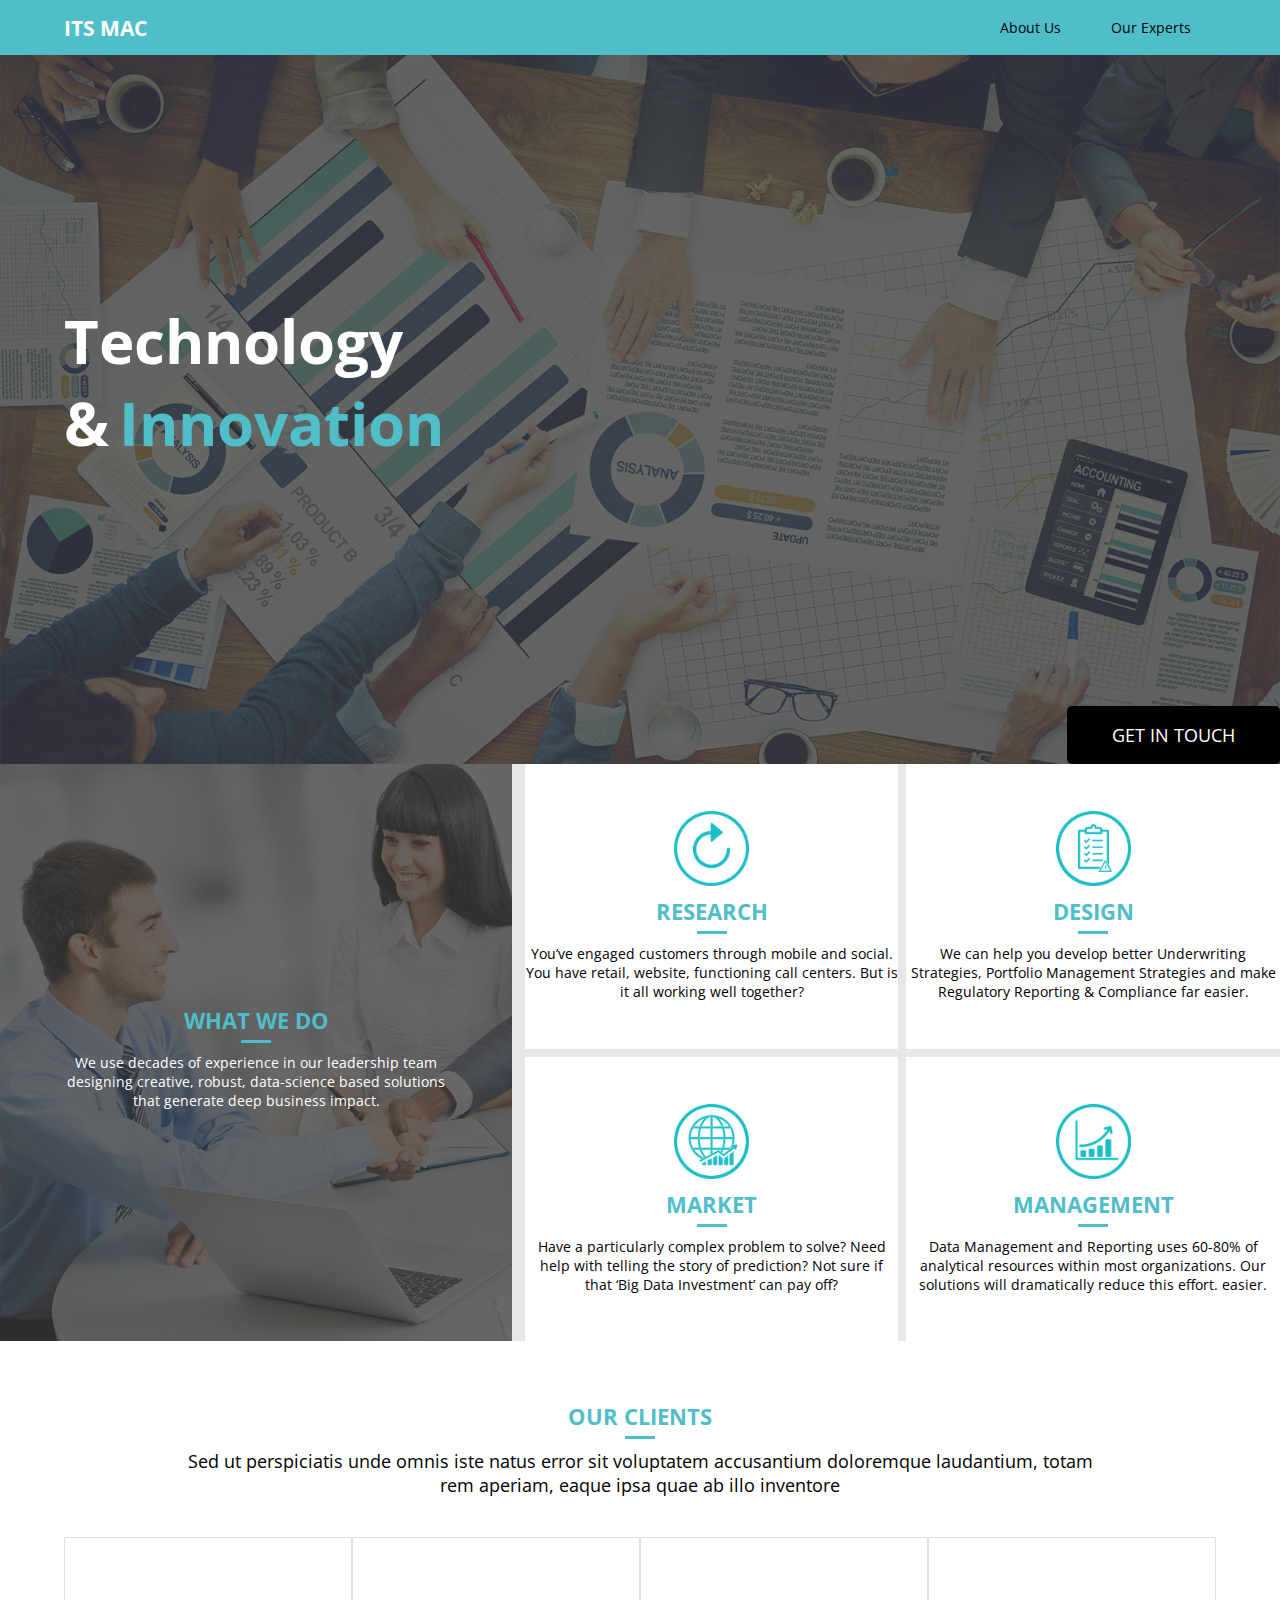
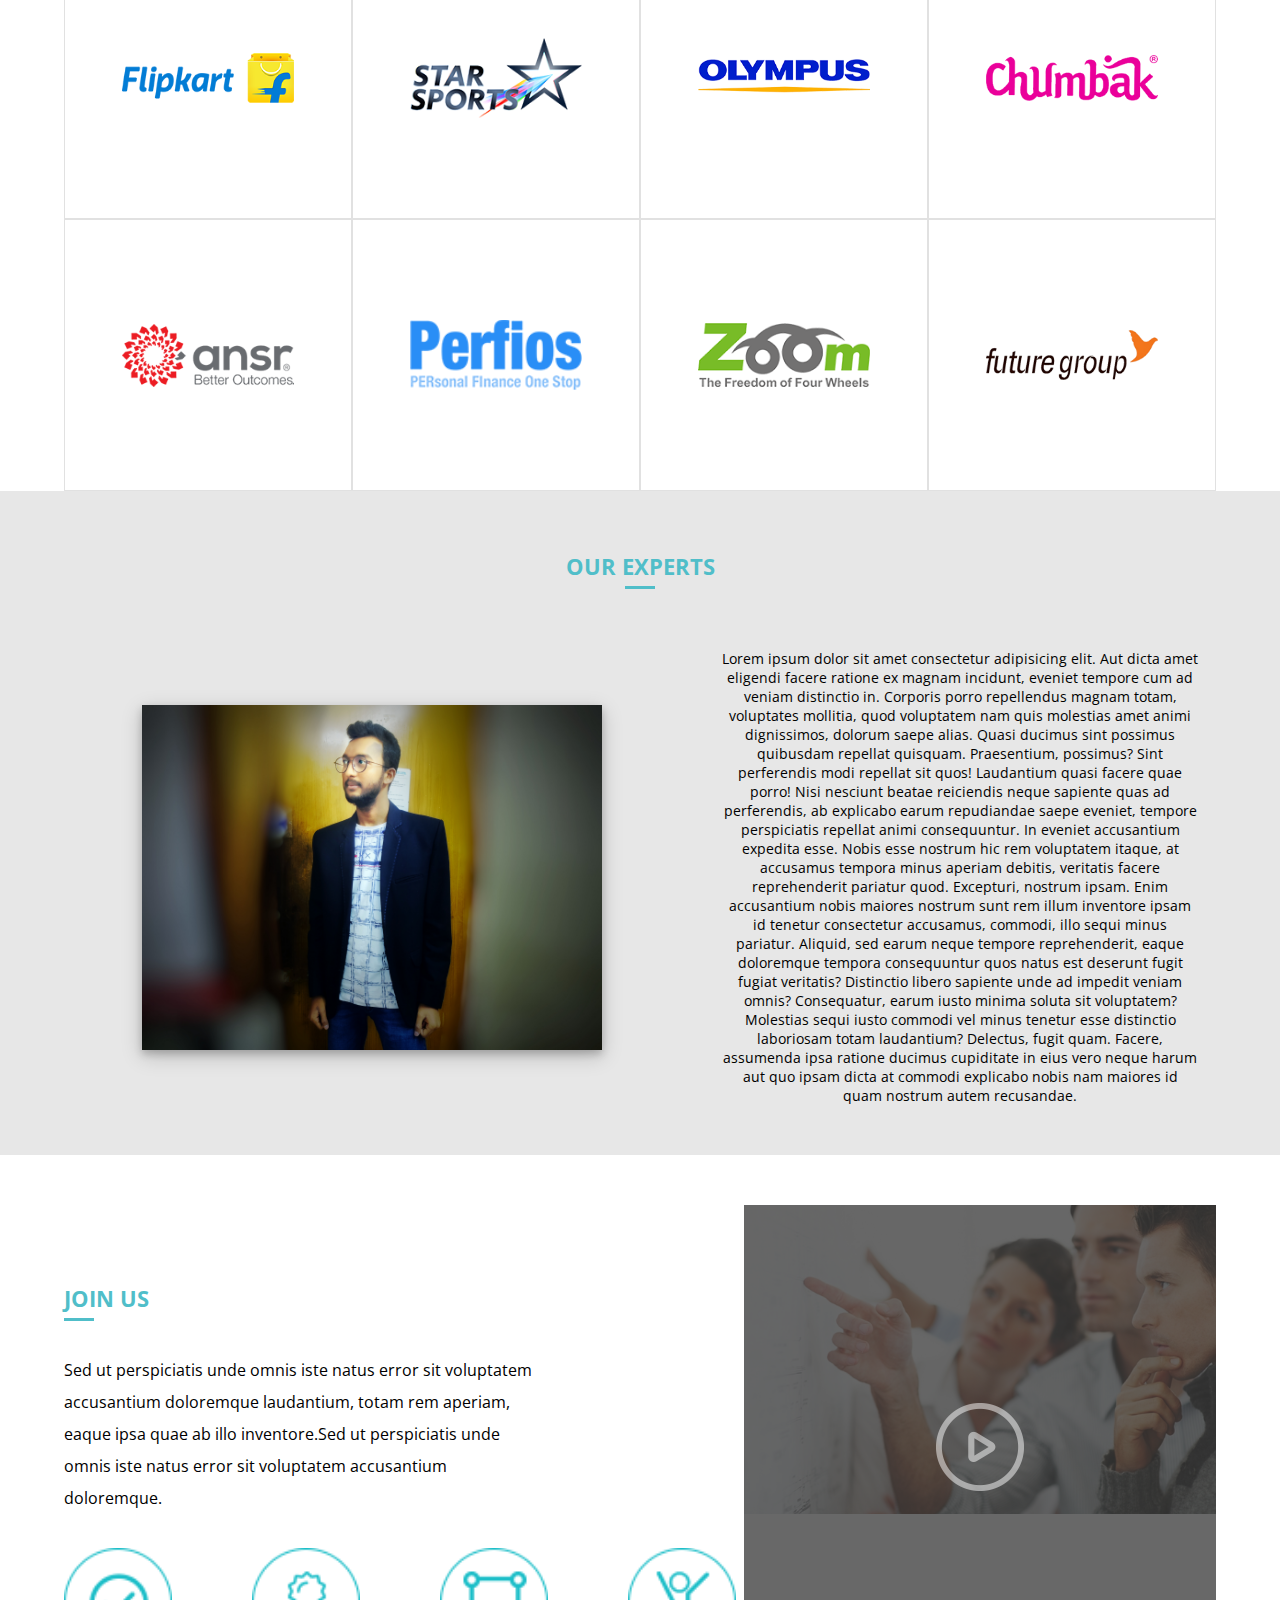
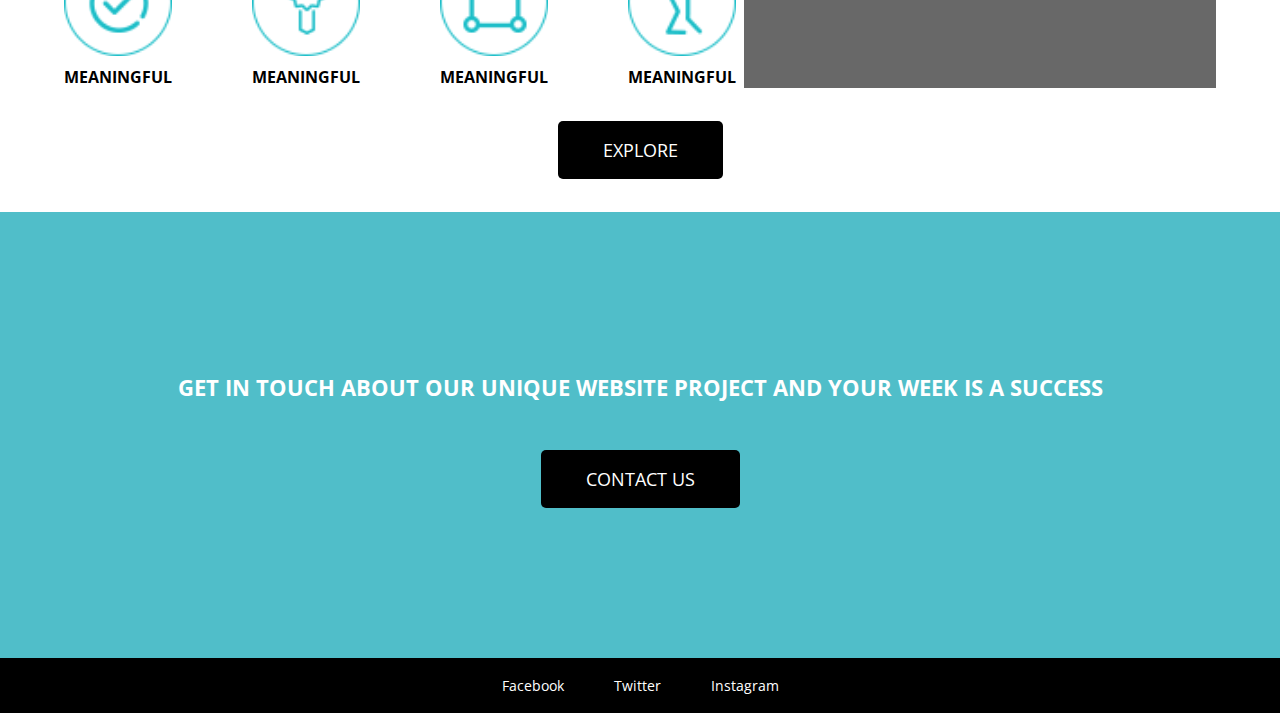
==== commit 5a82b39b: "I have made our clients and join section responsive" ====
--- a/index.html
+++ b/index.html
@@ -32,7 +32,8 @@
             <h1 class="main-title"><span class="main-title-technology">technology &</span><span
                     class="main-title-innovation">Innovation</span></h1>
             <div class="homepage-button">
-                    <a href="contact_us.html" class="btn">get in touch<i class="fas fa-long-arrow-alt-right icon-button"></i></a>
+                <a href="contact_us.html" class="btn">get in touch<i
+                        class="fas fa-long-arrow-alt-right icon-button"></i></a>
             </div>
         </div>
     </section>
@@ -110,7 +111,7 @@
             </div>
         </div>
     </section>
-    
+
     <section class="expert-section" id="expert-section">
         <div class="container">
             <h2 class="section-title">Our experts</h2>
@@ -120,17 +121,32 @@
                     <img src="resources/img/ITS MAC.jpg" alt="ITS MAC">
                 </div>
                 <div class="expert-details">
-                    Lorem ipsum dolor sit amet consectetur adipisicing elit. Aut dicta amet eligendi facere ratione ex magnam incidunt, eveniet tempore cum ad veniam distinctio in. Corporis porro repellendus magnam totam, voluptates mollitia, quod voluptatem nam quis molestias amet animi dignissimos, dolorum saepe alias. Quasi ducimus sint possimus quibusdam repellat quisquam. Praesentium, possimus? Sint perferendis modi repellat sit quos! Laudantium quasi facere quae porro! Nisi nesciunt beatae reiciendis neque sapiente quas ad perferendis, ab explicabo earum repudiandae saepe eveniet, tempore perspiciatis repellat animi consequuntur. In eveniet accusantium expedita esse. Nobis esse nostrum hic rem voluptatem itaque, at accusamus tempora minus aperiam debitis, veritatis facere reprehenderit pariatur quod. Excepturi, nostrum ipsam. Enim accusantium nobis maiores nostrum sunt rem illum inventore ipsam id tenetur consectetur accusamus, commodi, illo sequi minus pariatur. Aliquid, sed earum neque tempore reprehenderit, eaque doloremque tempora consequuntur quos natus est deserunt fugit fugiat veritatis? Distinctio libero sapiente unde ad impedit veniam omnis? Consequatur, earum iusto minima soluta sit voluptatem? Molestias sequi iusto commodi vel minus tenetur esse distinctio laboriosam totam laudantium? Delectus, fugit quam. Facere, assumenda ipsa ratione ducimus cupiditate in eius vero neque harum aut quo ipsam dicta at commodi explicabo nobis nam maiores id quam nostrum autem recusandae.
+                    Lorem ipsum dolor sit amet consectetur adipisicing elit. Aut dicta amet eligendi facere ratione ex
+                    magnam incidunt, eveniet tempore cum ad veniam distinctio in. Corporis porro repellendus magnam
+                    totam, voluptates mollitia, quod voluptatem nam quis molestias amet animi dignissimos, dolorum saepe
+                    alias. Quasi ducimus sint possimus quibusdam repellat quisquam. Praesentium, possimus? Sint
+                    perferendis modi repellat sit quos! Laudantium quasi facere quae porro! Nisi nesciunt beatae
+                    reiciendis neque sapiente quas ad perferendis, ab explicabo earum repudiandae saepe eveniet, tempore
+                    perspiciatis repellat animi consequuntur. In eveniet accusantium expedita esse. Nobis esse nostrum
+                    hic rem voluptatem itaque, at accusamus tempora minus aperiam debitis, veritatis facere
+                    reprehenderit pariatur quod. Excepturi, nostrum ipsam. Enim accusantium nobis maiores nostrum sunt
+                    rem illum inventore ipsam id tenetur consectetur accusamus, commodi, illo sequi minus pariatur.
+                    Aliquid, sed earum neque tempore reprehenderit, eaque doloremque tempora consequuntur quos natus est
+                    deserunt fugit fugiat veritatis? Distinctio libero sapiente unde ad impedit veniam omnis?
+                    Consequatur, earum iusto minima soluta sit voluptatem? Molestias sequi iusto commodi vel minus
+                    tenetur esse distinctio laboriosam totam laudantium? Delectus, fugit quam. Facere, assumenda ipsa
+                    ratione ducimus cupiditate in eius vero neque harum aut quo ipsam dicta at commodi explicabo nobis
+                    nam maiores id quam nostrum autem recusandae.
                 </div>
                 <div class="arrow"><i class="fas fa-chevron-right fa-4x"></i></div>
             </div>
         </div>
     </section>
-    
+
     <section class="join-section" id="join-section">
         <div class="container">
             <div class="two-column-grid">
-                <div style="margin-top:10%;">
+                <div class="join-text-margin">
                     <h2 class="section-title">join us</h2>
                     <p class="join-text sub-title-2">Sed ut perspiciatis unde omnis iste natus error sit voluptatem
                         accusantium doloremque laudantium, totam rem aperiam, eaque ipsa quae ab illo inventore.Sed ut
@@ -168,12 +184,13 @@
             </div>
         </div>
     </section>
-    
+
     <section class="contact-section" id="contact-section">
         <div class="container">
             <div class="contact-flex">
                 <h2 class="section-title">Get in touch about our unique website project and your week is a success</h2>
-                <a href="contact_us.html" class="btn">contact us<i class="fas fa-long-arrow-alt-right icon-button"></i></a>
+                <a href="contact_us.html" class="btn">contact us<i
+                        class="fas fa-long-arrow-alt-right icon-button"></i></a>
             </div>
         </div>
     </section>
--- a/resources/css/style.css
+++ b/resources/css/style.css
@@ -1,467 +1,521 @@
+
 @import url("https://fonts.googleapis.com/css2?family=Open+Sans:wght@300;600&display=swap");
 /* BASIC SETUP START */
 * {
-  padding: 0;
-  margin: 0;
-  box-sizing: border-box;
+padding: 0;
+margin: 0;
+box-sizing: border-box;
 }
 :root {
-  --white: #fff;
-  --primary: #50bec9;
-  --black: #000;
-  --primary-hover: #3daeb9;
+--white: #fff;
+--primary: #50bec9;
+--black: #000;
+--primary-hover: #3daeb9;
 }
 html {
-  font-size: 10px;
-  scroll-behavior: smooth;
+font-size: 10px;
+scroll-behavior: smooth;
 }
 body {
-  font-size: 1.4rem;
-  background-color: var(--white);
-  color: var(--black);
-  font-family: "Open Sans", sans-serif;
+font-size: 1.4rem;
+background-color: var(--white);
+color: var(--black);
+font-family: "Open Sans", sans-serif;
 }
 /* BASIC SETUP END */
 
 /* REUSEABLE STYLES START*/
 .main-title {
-  font-size: 6rem;
-  text-transform: capitalize;
-  display: inline-block;
-  width: 33%;
-  margin-left: 5%;
+font-size: 6rem;
+text-transform: capitalize;
+display: inline-block;
+width: 33%;
+margin-left: 5%;
 }
 .section-title {
-  text-transform: uppercase;
-  margin-top: 1rem;
-  font-size: 2.2rem;
-  color: var(--primary);
-  text-align: center;
+text-transform: uppercase;
+margin-top: 1rem;
+font-size: 2.2rem;
+color: var(--primary);
+text-align: center;
 }
 .section-title::after {
-  content: "";
-  width: 30px;
-  height: 3px;
-  display: block;
-  margin: 5px auto 10px;
-  background: var(--primary);
+content: "";
+width: 30px;
+height: 3px;
+display: block;
+margin: 5px auto 10px;
+background: var(--primary);
 }
 .section-white-title.section-title {
-  color: var(--white);
+color: var(--white);
 }
 .section-white-title.section-title::after {
-  background: var(--white);
+background: var(--white);
 }
 .sub-title {
-  font-size: 1.8rem;
-  color: var(--black);
-  text-align: center;
-  width: 80%;
-  margin: auto;
-  margin-bottom: 4rem;
+font-size: 1.8rem;
+color: var(--black);
+text-align: center;
+width: 80%;
+margin: auto;
+margin-bottom: 4rem;
 }
 .sub-title-2 {
-  font-size: 1.6rem;
-  color: var(--black);
-  margin-top: 1rem;
-  text-align: center;
-  text-transform: uppercase;
+font-size: 1.6rem;
+color: var(--black);
+margin-top: 1rem;
+text-align: center;
+text-transform: uppercase;
 }
 .mission-section .sub-title-2 {
-  color: var(--white);
+color: var(--white);
 }
 img {
-  width: 100%;
-  display: block;
-  height: auto;
+width: 100%;
+display: block;
+height: auto;
 }
 .btn {
-  color: var(--white);
-  font-size: 1.8rem;
-  padding: 1.7rem 4.5rem;
-  cursor: pointer;
-  background-color: var(--black);
-  border: none;
-  border-radius: 5px;
-  text-transform: uppercase;
-  transition: all 0.5s;
-  -webkit-transition: all 0.5s;
-  -moz-transition: all 0.5s;
-  -ms-transition: all 0.5s;
-  -o-transition: all 0.5s;
+color: var(--white);
+font-size: 1.8rem;
+padding: 1.7rem 4.5rem;
+cursor: pointer;
+background-color: var(--black);
+border: none;
+border-radius: 5px;
+text-transform: uppercase;
+transition: all 0.5s;
+-webkit-transition: all 0.5s;
+-moz-transition: all 0.5s;
+-ms-transition: all 0.5s;
+-o-transition: all 0.5s;
 }
 .btn:hover {
-  color: var(--black);
-  background-color: var(--primary);
+color: var(--black);
+background-color: var(--primary);
 }
 .btn:hover .icon-button{
-  margin-left: 1rem;
-  display: inline-block;
+margin-left: 1rem;
+display: inline-block;
 }
 a.btn {
-  text-decoration: none;
+text-decoration: none;
 }
 
 /* REUSEABLE STYLES END*/
 
 .home-section {
-  background: linear-gradient(#3a3b3ac4, #3a3b3ac4),
-    url("../img/hero-image.jpg") no-repeat center;
-  background-size: cover;
+background: linear-gradient(#3a3b3ac4, #3a3b3ac4),
+url("../img/hero-image.jpg") no-repeat center;
+background-size: cover;
 }
 header {
-  position: fixed;
-  width: 100%;
-  top: 0;
-  background: var(--primary);
-  z-index: 10000;
+position: fixed;
+width: 100%;
+top: 0;
+background: var(--primary);
+z-index: 10000;
 }
 .header-area {
-  max-width: 90%;
-  margin: auto;
+max-width: 90%;
+margin: auto;
 }
 
 .nav-bar {
-  display: flex;
-  justify-content: space-between;
-  place-items: center;
+display: flex;
+justify-content: space-between;
+place-items: center;
 }
 .nav-bar .brand-name {
-  text-decoration: none;
-  color: var(--white);
+text-decoration: none;
+color: var(--white);
 }
 .nav-items{
-  display: flex;
+display: flex;
 }
 .nav-items .nav-list, .footer .footer-item {
-  list-style: none;
+list-style: none;
 }
 .nav-items .nav-link, .footer .footer-link {
-  display: inline-block;
-  padding: 1.8rem 2.5rem;
-  color: var(--black);
-  text-transform: capitalize;
-  text-decoration: none;
+display: inline-block;
+padding: 1.8rem 2.5rem;
+color: var(--black);
+text-transform: capitalize;
+text-decoration: none;
 }
 .nav-bar .brand-name:focus,
 .nav-bar .nav-link:focus {
-  outline: none;
+outline: none;
 }
 .nav-items .nav-link:hover,.footer .footer-link:hover {
-  background-color: var(--primary-hover);
-  color: var(--white);
+background-color: var(--primary-hover);
+color: var(--white);
 }
 .container {
-  max-width: 90%;
-  margin: auto;
+max-width: 90%;
+margin: auto;
 }
 .main-title-technology {
-  color: var(--white);
+color: var(--white);
 }
 .main-title-innovation {
-  color: var(--primary);
-  margin-left: 10px;
+color: var(--primary);
+margin-left: 10px;
 }
 .text {
-  padding: 30rem 0;
-  position: relative;
+padding: 30rem 0;
+position: relative;
 }
 .homepage-button .btn {
-  position: absolute;
-  bottom: 0;
-  right: 0;
+position: absolute;
+bottom: 0;
+right: 0;
 }
 .discuss-grid {
-  display: grid;
-  grid-template-columns: 40% 59%;
-  background: #e7e7e7;
-  gap: 1%;
+display: grid;
+grid-template-columns: 40% 59%;
+background: #e7e7e7;
+gap: 1%;
 }
 .grid-image-that-span-two-column {
-  position: relative;
+position: relative;
 }
 .discuss-grid .icon-box img {
-  width: 20%;
+width: 20%;
 }
 .icon-box {
-  text-align: center;
-  background: #fff;
-  display: flex;
-  flex-direction: column;
-  align-items: center;
-  justify-content: center;
+text-align: center;
+background: #fff;
+display: flex;
+flex-direction: column;
+align-items: center;
+justify-content: center;
 }
 .two-column-grid {
-  display: grid;
-  grid-template-columns: repeat(2, 1fr);
-  gap: 8px;
+display: grid;
+grid-template-columns: repeat(2, 1fr);
+gap: 8px;
 }
 .overlay-text {
-  position: absolute;
-  top: 0;
-  left: 0;
-  height: 100%;
-  display: flex;
-  flex-direction: column;
-  justify-content: center;
-  align-items: center;
-  text-align: center;
-  background: #3a3b3ac4;
+position: absolute;
+top: 0;
+left: 0;
+height: 100%;
+display: flex;
+flex-direction: column;
+justify-content: center;
+align-items: center;
+text-align: center;
+background: #3a3b3ac4;
 }
 .overlay-text p {
-  color: var(--white);
-  width: 75%;
+color: var(--white);
+width: 75%;
 }
 .client-section {
-  padding-top: 5rem;
+padding-top: 5rem;
 }
 .grid-client {
-  display: grid;
-  grid-template-columns: repeat(4, 1fr);
+display: grid;
+grid-template-columns: repeat(4, 1fr);
 }
 .client-list {
-  border: 1px solid #e1e1e1;
-  padding: 10rem 0;
-  display: flex;
-  justify-content: center;
-  align-items: center;
+border: 1px solid #e1e1e1;
+padding: 10rem 0;
+display: flex;
+justify-content: center;
+align-items: center;
 }
 .client-list img {
-  width: 60%;
+width: 60%;
 }
 .expert-section {
-  background: #e7e7e7;
-  padding-top: 5rem;
+background: #e7e7e7;
+padding-top: 5rem;
 }
 .four-column-grid{
-  display: grid;
-  grid-template-columns: 5% 40% 50% 5%;
-  place-items: center;
-  column-gap: 2rem;
-  padding: 5rem 0;
+display: grid;
+grid-template-columns: 5% 40% 50% 5%;
+place-items: center;
+column-gap: 2rem;
+padding: 5rem 0;
 }
 .arrow {
-  cursor: pointer;
+cursor: pointer;
 }
 .arrow i{
-  color: var(--primary);
+color: var(--primary);
 }
 .expert-avatar img{
-      box-shadow: 0 4px 8px 0 rgba(0, 0, 0, 0.2), 0 6px 20px 0 rgba(0, 0, 0, 0.19);
+box-shadow: 0 4px 8px 0 rgba(0, 0, 0, 0.2), 0 6px 20px 0 rgba(0, 0, 0, 0.19);
 }
 .expert-details{
-  margin-left: 10rem;
-  text-align: center;
+margin-left: 10rem;
+text-align: center;
 }
 
 .join-section {
-  padding: 5rem 0;
-}
-
+padding: 5rem 0;
+}
+.join-text-margin{
+margin-top: 10%;
+}
 .join-section .section-title {
-  text-align: left;
+text-align: left;
 }
 .join-section .section-title::after {
-  margin: 5px 0px;
+margin: 5px 0px;
 }
 .join-text {
-  text-align: left;
-  margin: 5% 30% 0 0;
-  line-height: 2;
-  text-transform: none;
+text-align: left;
+margin: 5% 30% 0 0;
+line-height: 2;
+text-transform: none;
 }
 .join-icons {
-  display: flex;
-  column-gap: 8rem;
-  margin-top: 5%;
+display: flex;
+column-gap: 8rem;
+margin-top: 5%;
 }
 .explore-button {
-  margin-top: 5rem;
-  text-align: center;
+margin-top: 5rem;
+text-align: center;
 }
 .icon-button {
-  display: none;
+display: none;
 }
 .join-image::before {
-  content: "";
-  width: 100%;
-  height: 100%;
-  position: absolute;
-  top: 0;
-  left: 0;
-  background: #3a3b3ac4;
+content: "";
+width: 100%;
+height: 100%;
+position: absolute;
+top: 0;
+left: 0;
+background: #3a3b3ac4;
 }
 .join-right {
-  position: relative;
+position: relative;
 }
 .video-player {
-  position: absolute;
-  top: 50%;
-  left: 50%;
-  transform: translate(-50%, -50%);
-  cursor: pointer;
+position: absolute;
+top: 50%;
+left: 50%;
+transform: translate(-50%, -50%);
+cursor: pointer;
 }
 .contact-section {
-  padding: 15rem 0;
-  background-color: var(--primary);
+padding: 15rem 0;
+background-color: var(--primary);
 }
 .contact-section .section-title {
-  color: var(--white);
+color: var(--white);
 }
 .contact-flex {
-  display: flex;
-  flex-direction: column;
-  justify-content: center;
-  align-items: center;
-  gap: 3rem;
+display: flex;
+flex-direction: column;
+justify-content: center;
+align-items: center;
+gap: 3rem;
 }
 .contact-section .btn:hover{
-  border: 1px solid #fff;
+border: 1px solid #fff;
 }
 footer {
-  background-color: var(--black);
+background-color: var(--black);
 }
 .nav-items.footer .nav-link {
-  color: var(--white);
+color: var(--white);
 }
 .footer{
-  display: flex;
-  justify-content: center;
+display: flex;
+justify-content: center;
 }
 .footer .footer-link{
-  color: var(--white);
+color: var(--white);
 }
 /* ABOUT PAGE */
 
 .about-page.home-section {
-  background-image: url("../img/about_page_hero_image.jpg");
+background-image: url("../img/about_page_hero_image.jpg");
 }
 
 .mission-section {
-  padding: 10rem 0;
-  background-color: var(--primary);
+padding: 10rem 0;
+background-color: var(--primary);
 }
 .mission-section .sub-title-2 {
-  text-transform: none;
+text-transform: none;
 }
 .team-section {
-  padding: 5rem 0 2rem;
+padding: 5rem 0 2rem;
 }
 .team-flex {
-  display: flex;
-  flex-direction: column;
-  row-gap: 5rem;
+display: flex;
+flex-direction: column;
+row-gap: 5rem;
 }
 .team-members {
-  display: flex;
-  justify-content: space-around;
+display: flex;
+justify-content: space-around;
 }
 .team-members-image {
-  flex-basis: 15%;
+flex-basis: 15%;
 }
 .member-name {
-  text-align: center;
-  font-size: 2.5rem;
-  margin-top: 1rem;
+text-align: center;
+font-size: 2.5rem;
+margin-top: 1rem;
 }
 .title {
-  text-align: center;
-  font-size: 2rem;
+text-align: center;
+font-size: 2rem;
 }
 .work-section {
-  padding: 10rem 0;
-  background-color: var(--primary);
+padding: 10rem 0;
+background-color: var(--primary);
 }
 .work-section .sub-title {
-  color: var(--white);
+color: var(--white);
 }
 .working-item .sub-title-2 {
-  color: var(--white);
+color: var(--white);
 }
 .work-with-us-section {
-  padding: 3rem 0 15rem;
-  background: linear-gradient(#3a3b3ac4, #3a3b3ac4),
-    url("../img/work-with-us.jpg") no-repeat 0 40%;
-  background-size: cover;
+padding: 3rem 0 15rem;
+background: linear-gradient(#3a3b3ac4, #3a3b3ac4),
+url("../img/work-with-us.jpg") no-repeat 0 40%;
+background-size: cover;
 }
 .work-with-us-section .sub-title {
-  color: var(--white);
+color: var(--white);
 }
 .down-arrow {
-  position: absolute;
-  top: 90%;
-  left: 50%;
-  transform: translate(-50%, -50%);
-  -webkit-transform: translate(-50%, -50%);
-  -moz-transform: translate(-50%, -50%);
-  -ms-transform: translate(-50%, -50%);
-  -o-transform: translate(-50%, -50%);
-  color: var(--primary);
-  cursor: pointer;
+position: absolute;
+top: 90%;
+left: 50%;
+transform: translate(-50%, -50%);
+-webkit-transform: translate(-50%, -50%);
+-moz-transform: translate(-50%, -50%);
+-ms-transform: translate(-50%, -50%);
+-o-transform: translate(-50%, -50%);
+color: var(--primary);
+cursor: pointer;
 }
 
 .contact-page.home-section {
-  background-image: url("../img/contact_page_hero_image.jpg");
+background-image: url("../img/contact_page_hero_image.jpg");
 }
 
 .main-title-contact {
-  color: var(--white);
-  position: absolute;
-  top: 50%;
-  left: 50%;
-  transform: translate(-50%, -50%);
-  -webkit-transform: translate(-50%, -50%);
-  -moz-transform: translate(-50%, -50%);
-  -ms-transform: translate(-50%, -50%);
-  -o-transform: translate(-50%, -50%);
+color: var(--white);
+position: absolute;
+top: 50%;
+left: 50%;
+transform: translate(-50%, -50%);
+-webkit-transform: translate(-50%, -50%);
+-moz-transform: translate(-50%, -50%);
+-ms-transform: translate(-50%, -50%);
+-o-transform: translate(-50%, -50%);
 }
 .form {
-  display: grid;
-  grid-template-columns: repeat(3, 1fr);
-  gap: 3rem 15rem;
+display: grid;
+grid-template-columns: repeat(3, 1fr);
+gap: 3rem 15rem;
 }
 .form input,
 textarea {
-  padding: 1rem 2rem;
+padding: 1rem 2rem;
 }
 .user-message {
-  grid-area: 2/1/2/4;
+grid-area: 2/1/2/4;
 }
 .form-flex {
-  display: flex;
-  flex-direction: column;
-  row-gap: 5px;
+display: flex;
+flex-direction: column;
+row-gap: 5px;
 }
 .form label {
-  color: var(--black);
-  font-weight: 700;
-  text-transform: capitalize;
+color: var(--black);
+font-weight: 700;
+text-transform: capitalize;
 }
 .submit-btn {
-  justify-self: end;
-  grid-area: 3/3/3/4;
+justify-self: end;
+grid-area: 3/3/3/4;
 }
 .form-section {
-  padding: 5rem 0;
+padding: 5rem 0;
 }
 .contact-information {
-  margin: 15% 0% auto 10%;
+margin: 15% 0% auto 10%;
 }
 .contact-information .section-title::after {
-  margin: 5px 0;
+margin: 5px 0;
 }
 .contact-information .section-title,
 .contact-information .sub-title-2 {
-  text-align: left;
+text-align: left;
 }
 .contact-map-section .two-column-grid {
-  gap: 0;
-}
-/* 
-color 
+gap: 0;
+}
+/*
+color
 
 primary #50BEC9 header text and sometimes background
-secondary #fff  background and sometime text
-third #000  text and footer
+secondary #fff background and sometime text
+third #000 text and footer
 fourth #e7e7e7e overlay and background
-*/+*/
+
+/* media queries */
+
+@media only screen and (max-width: 992px) {
+
+}
+
+@media only screen and (max-width: 768px) {
+html{
+font-size: 8px;
+}
+.grid-client {
+grid-template-columns: repeat(2, 1fr);
+}
+.two-column-grid {
+grid-template-columns: repeat(1, 1fr);
+}
+
+.join-section .section-title {
+text-align: center;
+}
+.join-section .section-title::after {
+margin: 5px auto 10px;
+}
+
+.join-text {
+margin: auto;
+text-align: center;
+}
+.join-icons {
+display:grid;
+justify-content: center;
+margin: 5% 0;
+grid-template-columns: repeat(2,auto);
+row-gap: 5rem;
+}
+.join-text-margin{
+margin-top: 0;
+}
+
+}
+
+@media only screen and (max-width: 575px) {
+html{
+font-size: 6px;
+}
+.grid-client {
+grid-template-columns: repeat(1, 1fr);
+}
+
+}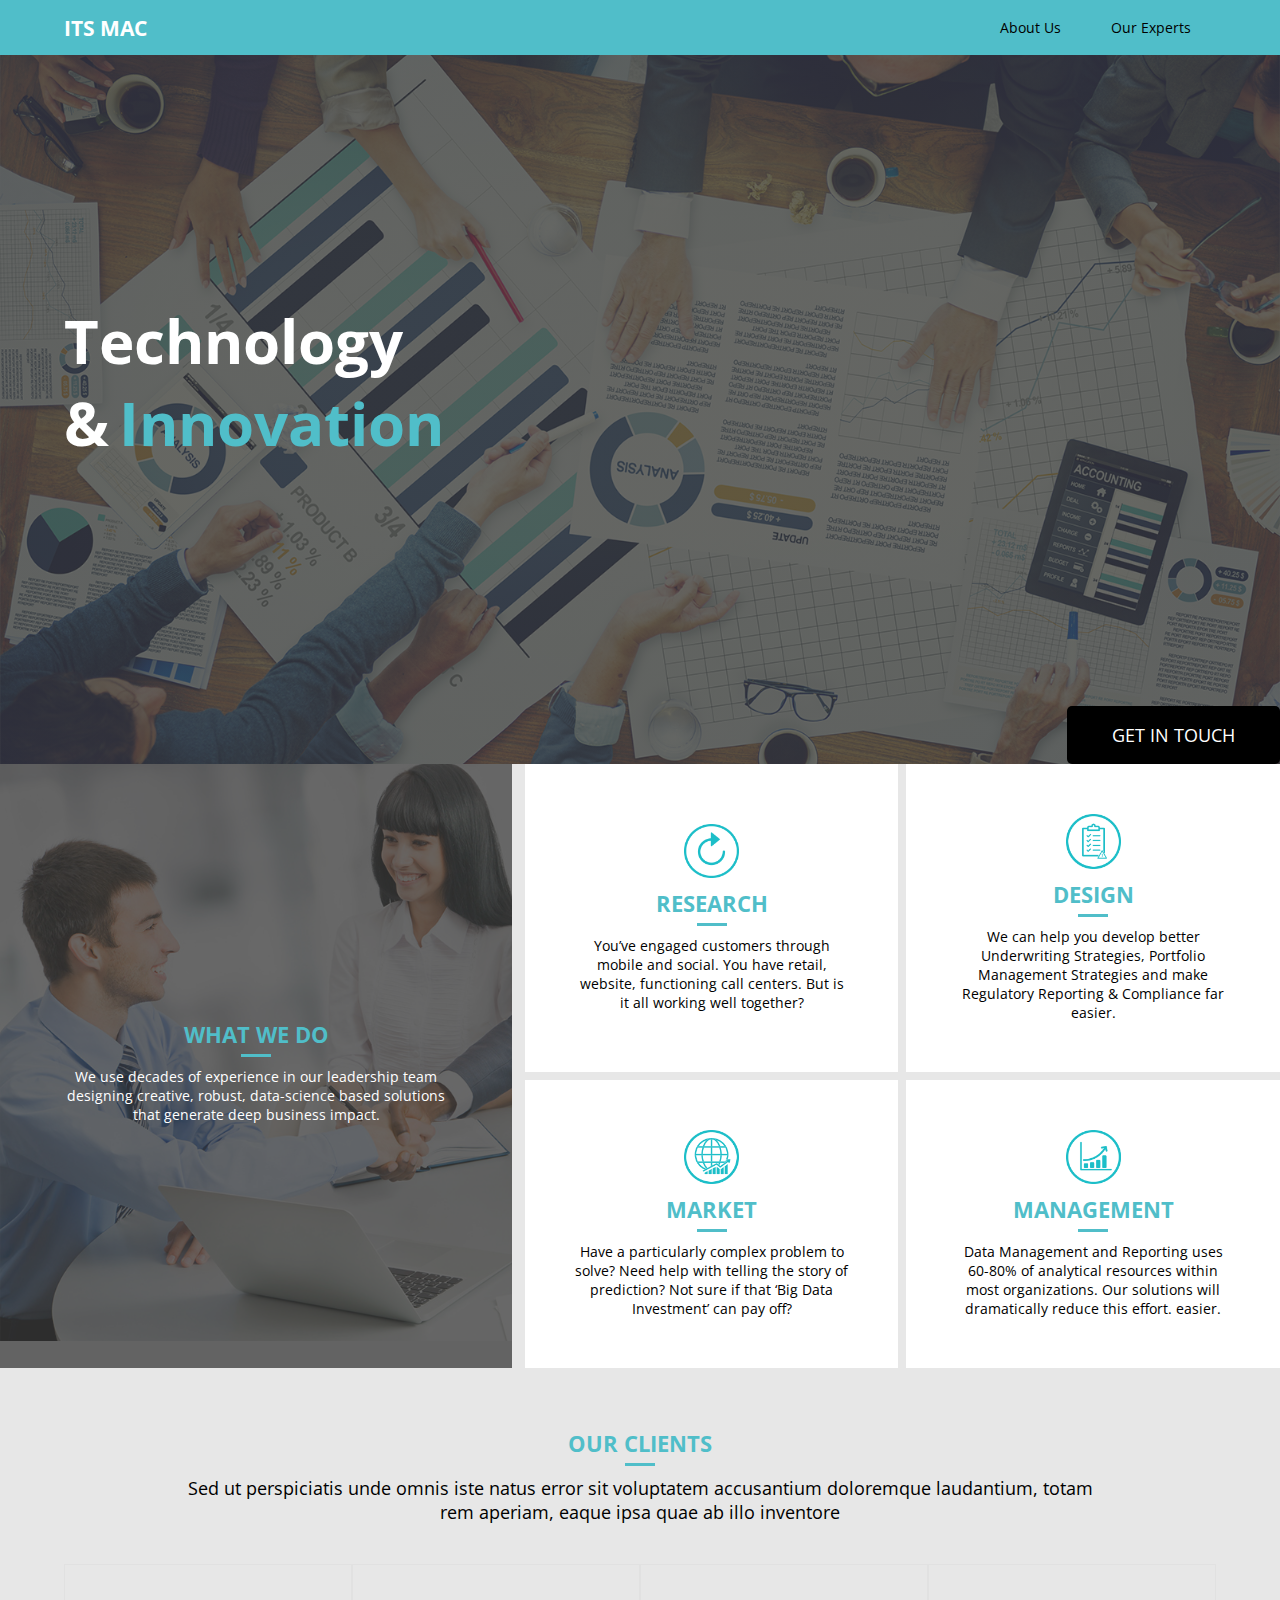
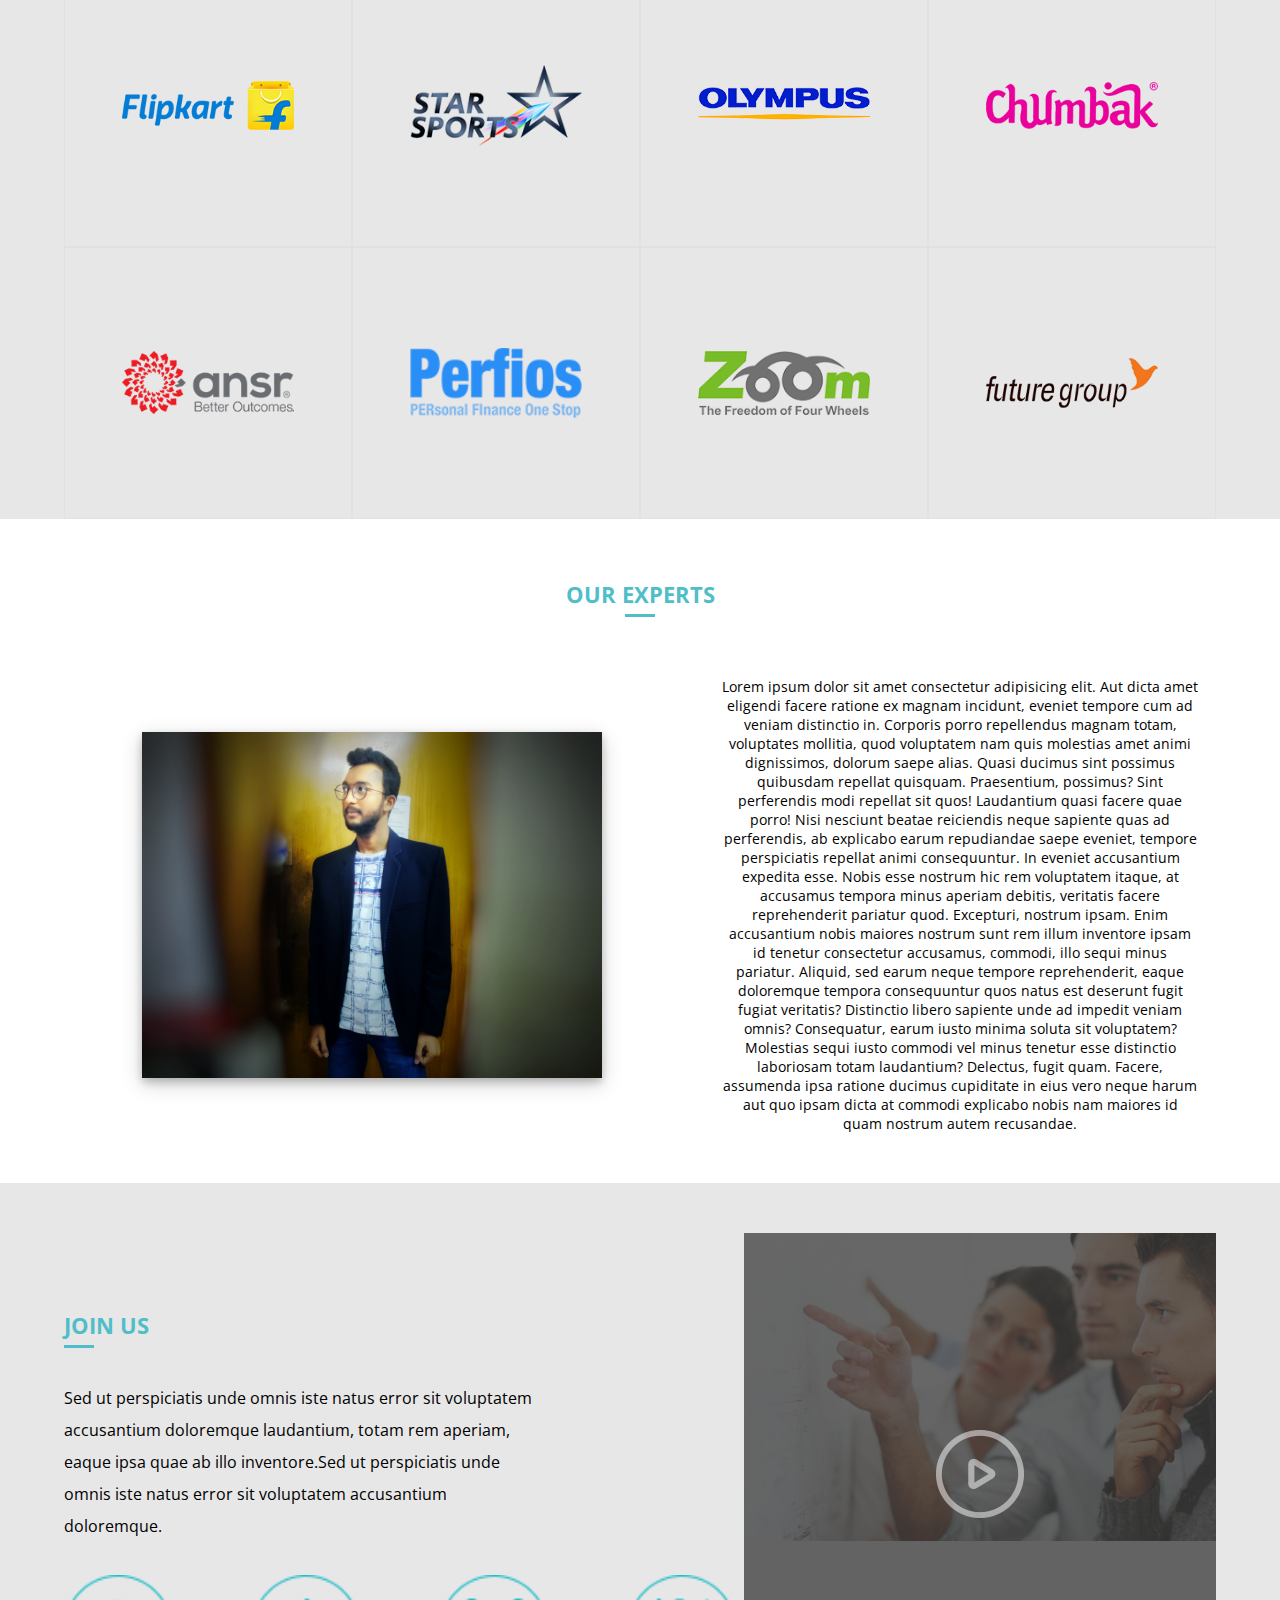
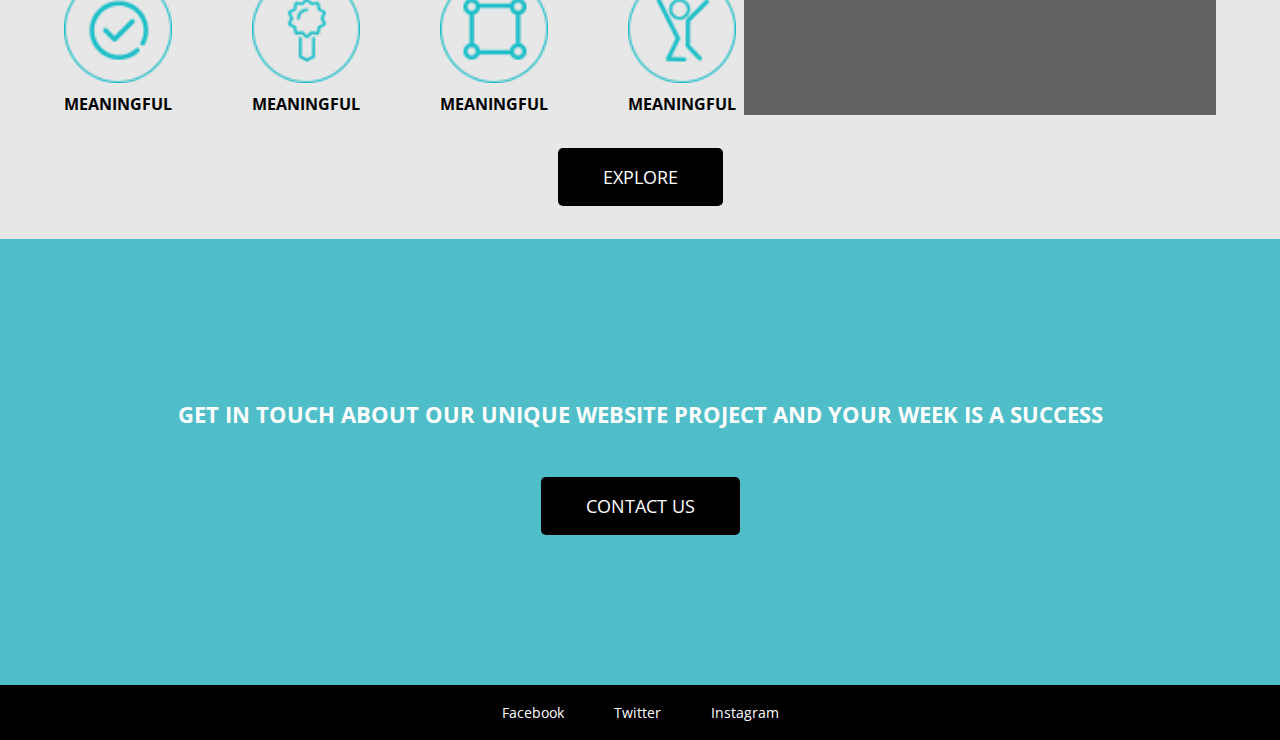
==== commit 571529c1: "I have worked on what we do section to make it responsive" ====
--- a/index.html
+++ b/index.html
@@ -52,25 +52,25 @@
                 <div class="icon-box">
                     <img src="resources/img/research.png" alt="research-logo">
                     <h2 class="section-title">research</h2>
-                    <p>You’ve engaged customers through mobile and social. You have retail, website, functioning call
+                    <p class="icon-box-description">You’ve engaged customers through mobile and social. You have retail, website, functioning call
                         centers. But is it all working well together?</p>
                 </div>
                 <div class="icon-box">
                     <img src="resources/img/design.png" alt="design-logo">
                     <h2 class="section-title">design</h2>
-                    <p>We can help you develop better Underwriting Strategies, Portfolio Management Strategies and make
+                    <p class="icon-box-description">We can help you develop better Underwriting Strategies, Portfolio Management Strategies and make
                         Regulatory Reporting & Compliance far easier.</p>
                 </div>
                 <div class="icon-box">
                     <img src="resources/img/marketing.png" alt="marketing-logo">
                     <h2 class="section-title">market</h2>
-                    <p>Have a particularly complex problem to solve? Need help with telling the story of prediction? Not
+                    <p class="icon-box-description">Have a particularly complex problem to solve? Need help with telling the story of prediction? Not
                         sure if that ‘Big Data Investment’ can pay off?</p>
                 </div>
                 <div class="icon-box">
                     <img src="resources/img/management-icon.png" alt="management-logo">
                     <h2 class="section-title">management</h2>
-                    <p>Data Management and Reporting uses 60-80% of analytical resources within most organizations. Our
+                    <p class="icon-box-description">Data Management and Reporting uses 60-80% of analytical resources within most organizations. Our
                         solutions will dramatically reduce this effort. easier.</p>
                 </div>
             </div>
--- a/resources/css/style.css
+++ b/resources/css/style.css
@@ -1,464 +1,468 @@
-
 @import url("https://fonts.googleapis.com/css2?family=Open+Sans:wght@300;600&display=swap");
 /* BASIC SETUP START */
 * {
-padding: 0;
-margin: 0;
-box-sizing: border-box;
+  padding: 0;
+  margin: 0;
+  box-sizing: border-box;
 }
 :root {
---white: #fff;
---primary: #50bec9;
---black: #000;
---primary-hover: #3daeb9;
+  --white: #fff;
+  --primary: #50bec9;
+  --black: #000;
+  --primary-hover: #3daeb9;
 }
 html {
-font-size: 10px;
-scroll-behavior: smooth;
+  font-size: 10px;
+  scroll-behavior: smooth;
 }
 body {
-font-size: 1.4rem;
-background-color: var(--white);
-color: var(--black);
-font-family: "Open Sans", sans-serif;
+  font-size: 1.4rem;
+  background-color: var(--white);
+  color: var(--black);
+  font-family: "Open Sans", sans-serif;
 }
 /* BASIC SETUP END */
 
 /* REUSEABLE STYLES START*/
 .main-title {
-font-size: 6rem;
-text-transform: capitalize;
-display: inline-block;
-width: 33%;
-margin-left: 5%;
+  font-size: 6rem;
+  text-transform: capitalize;
+  display: inline-block;
+  width: 33%;
+  margin-left: 5%;
 }
 .section-title {
-text-transform: uppercase;
-margin-top: 1rem;
-font-size: 2.2rem;
-color: var(--primary);
-text-align: center;
+  text-transform: uppercase;
+  margin-top: 1rem;
+  font-size: 2.2rem;
+  color: var(--primary);
+  text-align: center;
 }
 .section-title::after {
-content: "";
-width: 30px;
-height: 3px;
-display: block;
-margin: 5px auto 10px;
-background: var(--primary);
+  content: "";
+  width: 30px;
+  height: 3px;
+  display: block;
+  margin: 5px auto 10px;
+  background: var(--primary);
 }
 .section-white-title.section-title {
-color: var(--white);
+  color: var(--white);
 }
 .section-white-title.section-title::after {
-background: var(--white);
+  background: var(--white);
 }
 .sub-title {
-font-size: 1.8rem;
-color: var(--black);
-text-align: center;
-width: 80%;
-margin: auto;
-margin-bottom: 4rem;
+  font-size: 1.8rem;
+  color: var(--black);
+  text-align: center;
+  width: 80%;
+  margin: auto;
+  margin-bottom: 4rem;
 }
 .sub-title-2 {
-font-size: 1.6rem;
-color: var(--black);
-margin-top: 1rem;
-text-align: center;
-text-transform: uppercase;
+  font-size: 1.6rem;
+  color: var(--black);
+  margin-top: 1rem;
+  text-align: center;
+  text-transform: uppercase;
 }
 .mission-section .sub-title-2 {
-color: var(--white);
+  color: var(--white);
 }
 img {
-width: 100%;
-display: block;
-height: auto;
+  width: 100%;
+  display: block;
+  height: auto;
 }
 .btn {
-color: var(--white);
-font-size: 1.8rem;
-padding: 1.7rem 4.5rem;
-cursor: pointer;
-background-color: var(--black);
-border: none;
-border-radius: 5px;
-text-transform: uppercase;
-transition: all 0.5s;
--webkit-transition: all 0.5s;
--moz-transition: all 0.5s;
--ms-transition: all 0.5s;
--o-transition: all 0.5s;
+  color: var(--white);
+  font-size: 1.8rem;
+  padding: 1.7rem 4.5rem;
+  cursor: pointer;
+  background-color: var(--black);
+  border: none;
+  border-radius: 5px;
+  text-transform: uppercase;
+  transition: all 0.5s;
+  -webkit-transition: all 0.5s;
+  -moz-transition: all 0.5s;
+  -ms-transition: all 0.5s;
+  -o-transition: all 0.5s;
 }
 .btn:hover {
-color: var(--black);
-background-color: var(--primary);
-}
-.btn:hover .icon-button{
-margin-left: 1rem;
-display: inline-block;
+  color: var(--black);
+  background-color: var(--primary);
+}
+.btn:hover .icon-button {
+  margin-left: 1rem;
+  display: inline-block;
 }
 a.btn {
-text-decoration: none;
+  text-decoration: none;
 }
 
 /* REUSEABLE STYLES END*/
 
 .home-section {
-background: linear-gradient(#3a3b3ac4, #3a3b3ac4),
-url("../img/hero-image.jpg") no-repeat center;
-background-size: cover;
+  background: linear-gradient(#3a3b3ac4, #3a3b3ac4),
+    url("../img/hero-image.jpg") no-repeat center;
+  background-size: cover;
 }
 header {
-position: fixed;
-width: 100%;
-top: 0;
-background: var(--primary);
-z-index: 10000;
+  position: fixed;
+  width: 100%;
+  top: 0;
+  background: var(--primary);
+  z-index: 10000;
 }
 .header-area {
-max-width: 90%;
-margin: auto;
+  max-width: 90%;
+  margin: auto;
 }
 
 .nav-bar {
-display: flex;
-justify-content: space-between;
-place-items: center;
+  display: flex;
+  justify-content: space-between;
+  place-items: center;
 }
 .nav-bar .brand-name {
-text-decoration: none;
-color: var(--white);
-}
-.nav-items{
-display: flex;
-}
-.nav-items .nav-list, .footer .footer-item {
-list-style: none;
-}
-.nav-items .nav-link, .footer .footer-link {
-display: inline-block;
-padding: 1.8rem 2.5rem;
-color: var(--black);
-text-transform: capitalize;
-text-decoration: none;
+  text-decoration: none;
+  color: var(--white);
+}
+.nav-items {
+  display: flex;
+}
+.nav-items .nav-list,
+.footer .footer-item {
+  list-style: none;
+}
+.nav-items .nav-link,
+.footer .footer-link {
+  display: inline-block;
+  padding: 1.8rem 2.5rem;
+  color: var(--black);
+  text-transform: capitalize;
+  text-decoration: none;
 }
 .nav-bar .brand-name:focus,
 .nav-bar .nav-link:focus {
-outline: none;
-}
-.nav-items .nav-link:hover,.footer .footer-link:hover {
-background-color: var(--primary-hover);
-color: var(--white);
+  outline: none;
+}
+.nav-items .nav-link:hover,
+.footer .footer-link:hover {
+  background-color: var(--primary-hover);
+  color: var(--white);
 }
 .container {
-max-width: 90%;
-margin: auto;
+  max-width: 90%;
+  margin: auto;
 }
 .main-title-technology {
-color: var(--white);
+  color: var(--white);
 }
 .main-title-innovation {
-color: var(--primary);
-margin-left: 10px;
+  color: var(--primary);
+  margin-left: 10px;
 }
 .text {
-padding: 30rem 0;
-position: relative;
+  padding: 30rem 0;
+  position: relative;
 }
 .homepage-button .btn {
-position: absolute;
-bottom: 0;
-right: 0;
+  position: absolute;
+  bottom: 0;
+  right: 0;
 }
 .discuss-grid {
-display: grid;
-grid-template-columns: 40% 59%;
-background: #e7e7e7;
-gap: 1%;
+  display: grid;
+  grid-template-columns: 40% 59%;
+  background: #e7e7e7;
+  gap: 1%;
 }
 .grid-image-that-span-two-column {
-position: relative;
+  position: relative;
 }
 .discuss-grid .icon-box img {
-width: 20%;
+  width: 20%;
 }
 .icon-box {
-text-align: center;
-background: #fff;
-display: flex;
-flex-direction: column;
-align-items: center;
-justify-content: center;
+  text-align: center;
+  background: #fff;
+  display: flex;
+  flex-direction: column;
+  align-items: center;
+  justify-content: center;
+  padding: 5rem;
 }
 .two-column-grid {
-display: grid;
-grid-template-columns: repeat(2, 1fr);
-gap: 8px;
+  display: grid;
+  grid-template-columns: repeat(2, 1fr);
+  gap: 8px;
 }
 .overlay-text {
-position: absolute;
-top: 0;
-left: 0;
-height: 100%;
-display: flex;
-flex-direction: column;
-justify-content: center;
-align-items: center;
-text-align: center;
-background: #3a3b3ac4;
+  position: absolute;
+  top: 0;
+  left: 0;
+  height: 100%;
+  display: flex;
+  flex-direction: column;
+  justify-content: center;
+  align-items: center;
+  text-align: center;
+  background: #3a3b3ac4;
 }
 .overlay-text p {
-color: var(--white);
-width: 75%;
+  color: var(--white);
+  width: 75%;
 }
 .client-section {
-padding-top: 5rem;
+  padding-top: 5rem;
+  background-color: #e7e7e7;
 }
 .grid-client {
-display: grid;
-grid-template-columns: repeat(4, 1fr);
+  display: grid;
+  grid-template-columns: repeat(4, 1fr);
 }
 .client-list {
-border: 1px solid #e1e1e1;
-padding: 10rem 0;
-display: flex;
-justify-content: center;
-align-items: center;
+  border: 1px solid #e1e1e1;
+  padding: 10rem 0;
+  display: flex;
+  justify-content: center;
+  align-items: center;
 }
 .client-list img {
-width: 60%;
+  width: 60%;
 }
 .expert-section {
-background: #e7e7e7;
-padding-top: 5rem;
-}
-.four-column-grid{
-display: grid;
-grid-template-columns: 5% 40% 50% 5%;
-place-items: center;
-column-gap: 2rem;
-padding: 5rem 0;
+  padding-top: 5rem;
+}
+.four-column-grid {
+  display: grid;
+  grid-template-columns: 5% 40% 50% 5%;
+  place-items: center;
+  column-gap: 2rem;
+  padding: 5rem 0;
 }
 .arrow {
-cursor: pointer;
-}
-.arrow i{
-color: var(--primary);
-}
-.expert-avatar img{
-box-shadow: 0 4px 8px 0 rgba(0, 0, 0, 0.2), 0 6px 20px 0 rgba(0, 0, 0, 0.19);
-}
-.expert-details{
-margin-left: 10rem;
-text-align: center;
+  cursor: pointer;
+}
+.arrow i {
+  color: var(--primary);
+}
+.expert-avatar img {
+  box-shadow: 0 4px 8px 0 rgba(0, 0, 0, 0.2), 0 6px 20px 0 rgba(0, 0, 0, 0.19);
+}
+.expert-details {
+  margin-left: 10rem;
+  text-align: center;
 }
 
 .join-section {
-padding: 5rem 0;
-}
-.join-text-margin{
-margin-top: 10%;
+  padding: 5rem 0;
+  background: #e7e7e7;
+}
+.join-text-margin {
+  margin-top: 10%;
 }
 .join-section .section-title {
-text-align: left;
+  text-align: left;
 }
 .join-section .section-title::after {
-margin: 5px 0px;
+  margin: 5px 0px;
 }
 .join-text {
-text-align: left;
-margin: 5% 30% 0 0;
-line-height: 2;
-text-transform: none;
+  text-align: left;
+  margin: 5% 30% 0 0;
+  line-height: 2;
+  text-transform: none;
 }
 .join-icons {
-display: flex;
-column-gap: 8rem;
-margin-top: 5%;
+  display: flex;
+  column-gap: 8rem;
+  margin-top: 5%;
 }
 .explore-button {
-margin-top: 5rem;
-text-align: center;
+  margin-top: 5rem;
+  text-align: center;
 }
 .icon-button {
-display: none;
+  display: none;
 }
 .join-image::before {
-content: "";
-width: 100%;
-height: 100%;
-position: absolute;
-top: 0;
-left: 0;
-background: #3a3b3ac4;
+  content: "";
+  width: 100%;
+  height: 100%;
+  position: absolute;
+  top: 0;
+  left: 0;
+  background: #3a3b3ac4;
 }
 .join-right {
-position: relative;
+  position: relative;
 }
 .video-player {
-position: absolute;
-top: 50%;
-left: 50%;
-transform: translate(-50%, -50%);
-cursor: pointer;
+  position: absolute;
+  top: 50%;
+  left: 50%;
+  transform: translate(-50%, -50%);
+  cursor: pointer;
 }
 .contact-section {
-padding: 15rem 0;
-background-color: var(--primary);
+  padding: 15rem 0;
+  background-color: var(--primary);
 }
 .contact-section .section-title {
-color: var(--white);
+  color: var(--white);
 }
 .contact-flex {
-display: flex;
-flex-direction: column;
-justify-content: center;
-align-items: center;
-gap: 3rem;
-}
-.contact-section .btn:hover{
-border: 1px solid #fff;
+  display: flex;
+  flex-direction: column;
+  justify-content: center;
+  align-items: center;
+  gap: 3rem;
+}
+.contact-section .btn:hover {
+  border: 1px solid #fff;
 }
 footer {
-background-color: var(--black);
+  background-color: var(--black);
 }
 .nav-items.footer .nav-link {
-color: var(--white);
-}
-.footer{
-display: flex;
-justify-content: center;
-}
-.footer .footer-link{
-color: var(--white);
+  color: var(--white);
+}
+.footer {
+  display: flex;
+  justify-content: center;
+}
+.footer .footer-link {
+  color: var(--white);
 }
 /* ABOUT PAGE */
 
 .about-page.home-section {
-background-image: url("../img/about_page_hero_image.jpg");
+  background-image: url("../img/about_page_hero_image.jpg");
 }
 
 .mission-section {
-padding: 10rem 0;
-background-color: var(--primary);
+  padding: 10rem 0;
+  background-color: var(--primary);
 }
 .mission-section .sub-title-2 {
-text-transform: none;
+  text-transform: none;
 }
 .team-section {
-padding: 5rem 0 2rem;
+  padding: 5rem 0 2rem;
 }
 .team-flex {
-display: flex;
-flex-direction: column;
-row-gap: 5rem;
+  display: flex;
+  flex-direction: column;
+  row-gap: 5rem;
 }
 .team-members {
-display: flex;
-justify-content: space-around;
+  display: flex;
+  justify-content: space-around;
 }
 .team-members-image {
-flex-basis: 15%;
+  flex-basis: 15%;
 }
 .member-name {
-text-align: center;
-font-size: 2.5rem;
-margin-top: 1rem;
+  text-align: center;
+  font-size: 2.5rem;
+  margin-top: 1rem;
 }
 .title {
-text-align: center;
-font-size: 2rem;
+  text-align: center;
+  font-size: 2rem;
 }
 .work-section {
-padding: 10rem 0;
-background-color: var(--primary);
+  padding: 10rem 0;
+  background-color: var(--primary);
 }
 .work-section .sub-title {
-color: var(--white);
+  color: var(--white);
 }
 .working-item .sub-title-2 {
-color: var(--white);
+  color: var(--white);
 }
 .work-with-us-section {
-padding: 3rem 0 15rem;
-background: linear-gradient(#3a3b3ac4, #3a3b3ac4),
-url("../img/work-with-us.jpg") no-repeat 0 40%;
-background-size: cover;
+  padding: 3rem 0 15rem;
+  background: linear-gradient(#3a3b3ac4, #3a3b3ac4),
+    url("../img/work-with-us.jpg") no-repeat 0 40%;
+  background-size: cover;
 }
 .work-with-us-section .sub-title {
-color: var(--white);
+  color: var(--white);
 }
 .down-arrow {
-position: absolute;
-top: 90%;
-left: 50%;
-transform: translate(-50%, -50%);
--webkit-transform: translate(-50%, -50%);
--moz-transform: translate(-50%, -50%);
--ms-transform: translate(-50%, -50%);
--o-transform: translate(-50%, -50%);
-color: var(--primary);
-cursor: pointer;
+  position: absolute;
+  top: 90%;
+  left: 50%;
+  transform: translate(-50%, -50%);
+  -webkit-transform: translate(-50%, -50%);
+  -moz-transform: translate(-50%, -50%);
+  -ms-transform: translate(-50%, -50%);
+  -o-transform: translate(-50%, -50%);
+  color: var(--primary);
+  cursor: pointer;
 }
 
 .contact-page.home-section {
-background-image: url("../img/contact_page_hero_image.jpg");
+  background-image: url("../img/contact_page_hero_image.jpg");
 }
 
 .main-title-contact {
-color: var(--white);
-position: absolute;
-top: 50%;
-left: 50%;
-transform: translate(-50%, -50%);
--webkit-transform: translate(-50%, -50%);
--moz-transform: translate(-50%, -50%);
--ms-transform: translate(-50%, -50%);
--o-transform: translate(-50%, -50%);
+  color: var(--white);
+  position: absolute;
+  top: 50%;
+  left: 50%;
+  transform: translate(-50%, -50%);
+  -webkit-transform: translate(-50%, -50%);
+  -moz-transform: translate(-50%, -50%);
+  -ms-transform: translate(-50%, -50%);
+  -o-transform: translate(-50%, -50%);
 }
 .form {
-display: grid;
-grid-template-columns: repeat(3, 1fr);
-gap: 3rem 15rem;
+  display: grid;
+  grid-template-columns: repeat(3, 1fr);
+  gap: 3rem 15rem;
 }
 .form input,
 textarea {
-padding: 1rem 2rem;
+  padding: 1rem 2rem;
 }
 .user-message {
-grid-area: 2/1/2/4;
+  grid-area: 2/1/2/4;
 }
 .form-flex {
-display: flex;
-flex-direction: column;
-row-gap: 5px;
+  display: flex;
+  flex-direction: column;
+  row-gap: 5px;
 }
 .form label {
-color: var(--black);
-font-weight: 700;
-text-transform: capitalize;
+  color: var(--black);
+  font-weight: 700;
+  text-transform: capitalize;
 }
 .submit-btn {
-justify-self: end;
-grid-area: 3/3/3/4;
+  justify-self: end;
+  grid-area: 3/3/3/4;
 }
 .form-section {
-padding: 5rem 0;
+  padding: 5rem 0;
 }
 .contact-information {
-margin: 15% 0% auto 10%;
+  margin: 15% 0% auto 10%;
 }
 .contact-information .section-title::after {
-margin: 5px 0;
+  margin: 5px 0;
 }
 .contact-information .section-title,
 .contact-information .sub-title-2 {
-text-align: left;
+  text-align: left;
 }
 .contact-map-section .two-column-grid {
-gap: 0;
+  gap: 0;
 }
 /*
 color
@@ -472,50 +476,72 @@
 /* media queries */
 
 @media only screen and (max-width: 992px) {
-
 }
 
 @media only screen and (max-width: 768px) {
-html{
-font-size: 8px;
-}
-.grid-client {
-grid-template-columns: repeat(2, 1fr);
-}
-.two-column-grid {
-grid-template-columns: repeat(1, 1fr);
-}
-
-.join-section .section-title {
-text-align: center;
-}
-.join-section .section-title::after {
-margin: 5px auto 10px;
-}
-
-.join-text {
-margin: auto;
-text-align: center;
-}
-.join-icons {
-display:grid;
-justify-content: center;
-margin: 5% 0;
-grid-template-columns: repeat(2,auto);
-row-gap: 5rem;
-}
-.join-text-margin{
-margin-top: 0;
-}
-
+  html {
+    font-size: 8px;
+  }
+  .grid-client {
+    grid-template-columns: repeat(2, 1fr);
+  }
+  .two-column-grid {
+    grid-template-columns: repeat(1, 1fr);
+  }
+  .discuss-grid {
+    grid-template-columns: 1fr;
+  }
+  .overlay-text {
+    width: 100%;
+  }
+  .icon-box-description {
+    width: 80%;
+  }
+  .discuss-grid .two-column-grid {
+    grid-template-columns: repeat(2, 1fr);
+  }
+
+  .join-section .section-title {
+    text-align: center;
+  }
+  .join-section .section-title::after {
+    margin: 5px auto 10px;
+  }
+
+  .join-text {
+    margin: auto;
+    text-align: center;
+  }
+  .join-icons {
+    display: grid;
+    justify-content: center;
+    margin: 5% 0;
+    grid-template-columns: repeat(2, auto);
+    row-gap: 5rem;
+  }
+  .join-text-margin {
+    margin-top: 0;
+  }
 }
 
 @media only screen and (max-width: 575px) {
-html{
-font-size: 6px;
-}
-.grid-client {
-grid-template-columns: repeat(1, 1fr);
-}
-
-}+  html {
+    font-size: 6px;
+  }
+  .grid-client {
+    grid-template-columns: repeat(1, 1fr);
+  }
+
+  .discuss-grid .two-column-grid {
+    grid-template-columns: 1fr;
+  }
+  .client-list img {
+    width: 30%;
+  }
+  .client-list {
+    padding: 5rem 0;
+  }
+  .discuss-grid .icon-box img {
+    width: 12%;
+  }
+}
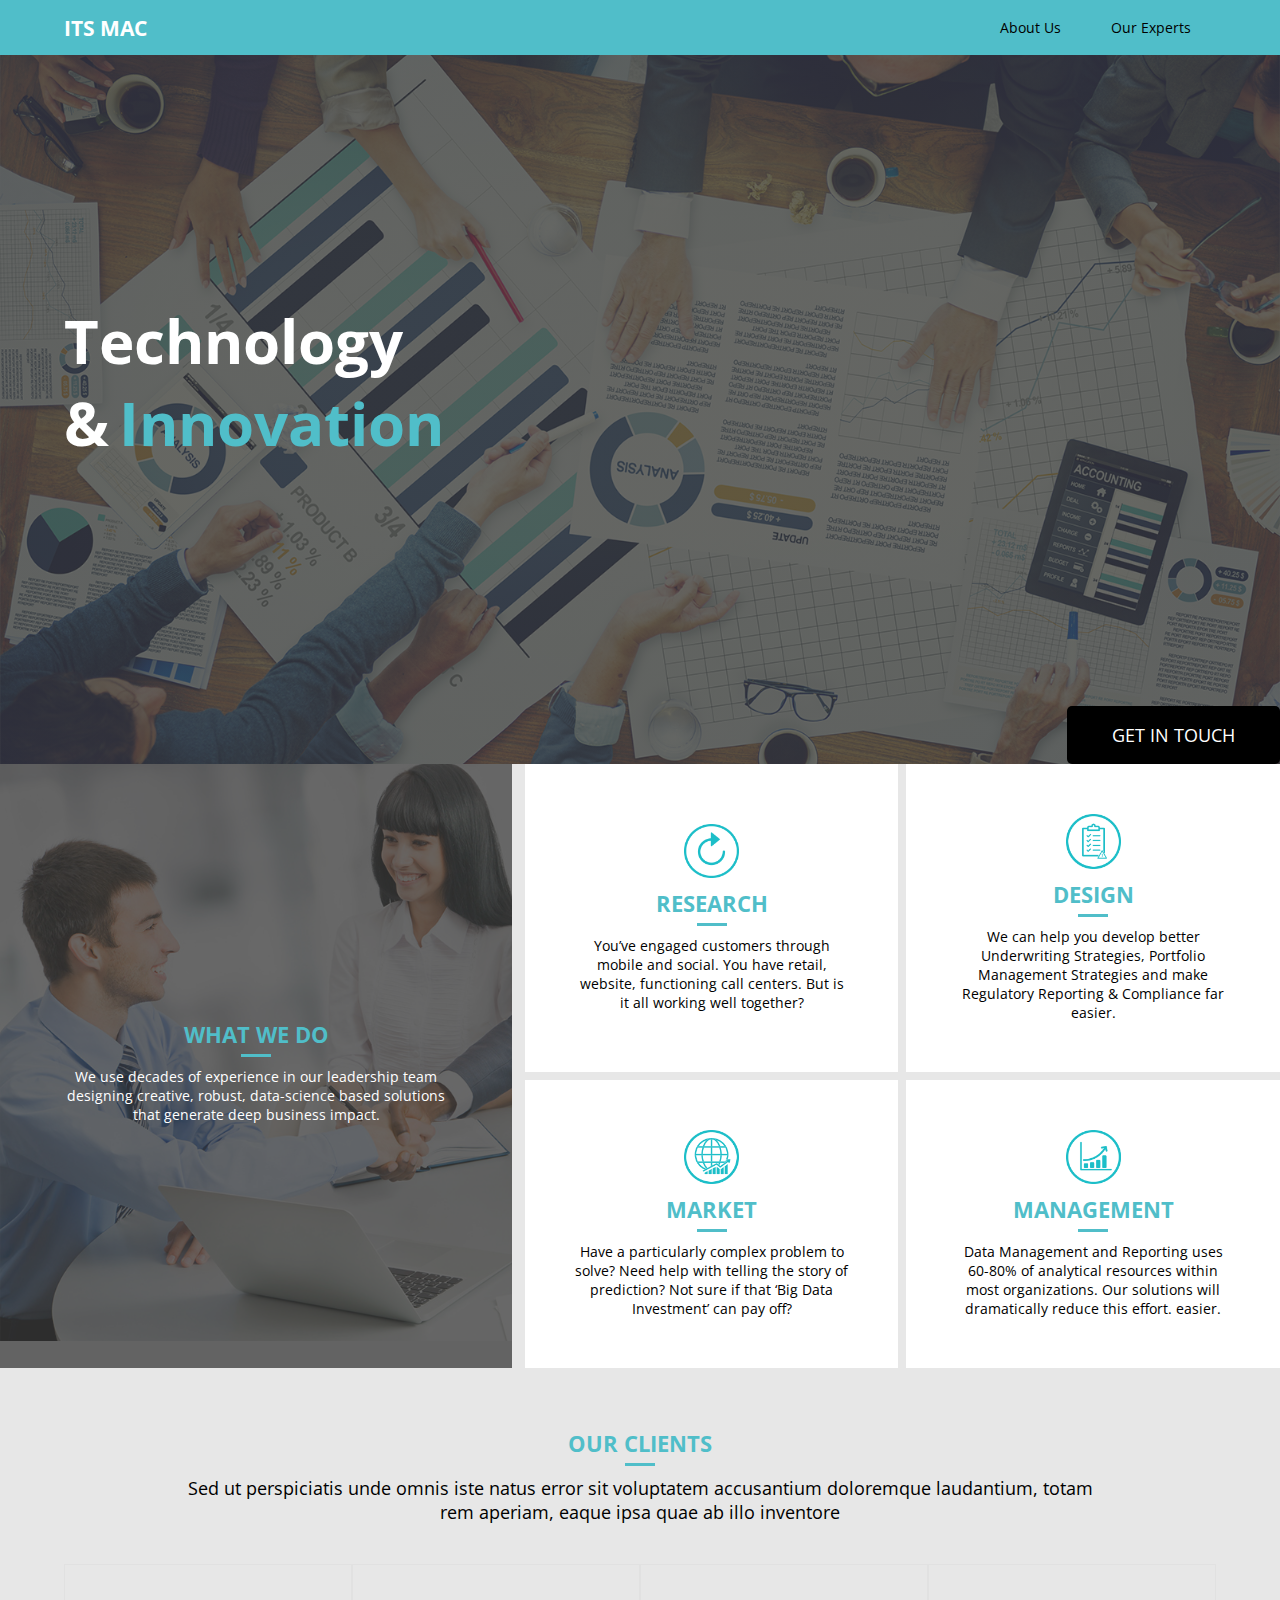
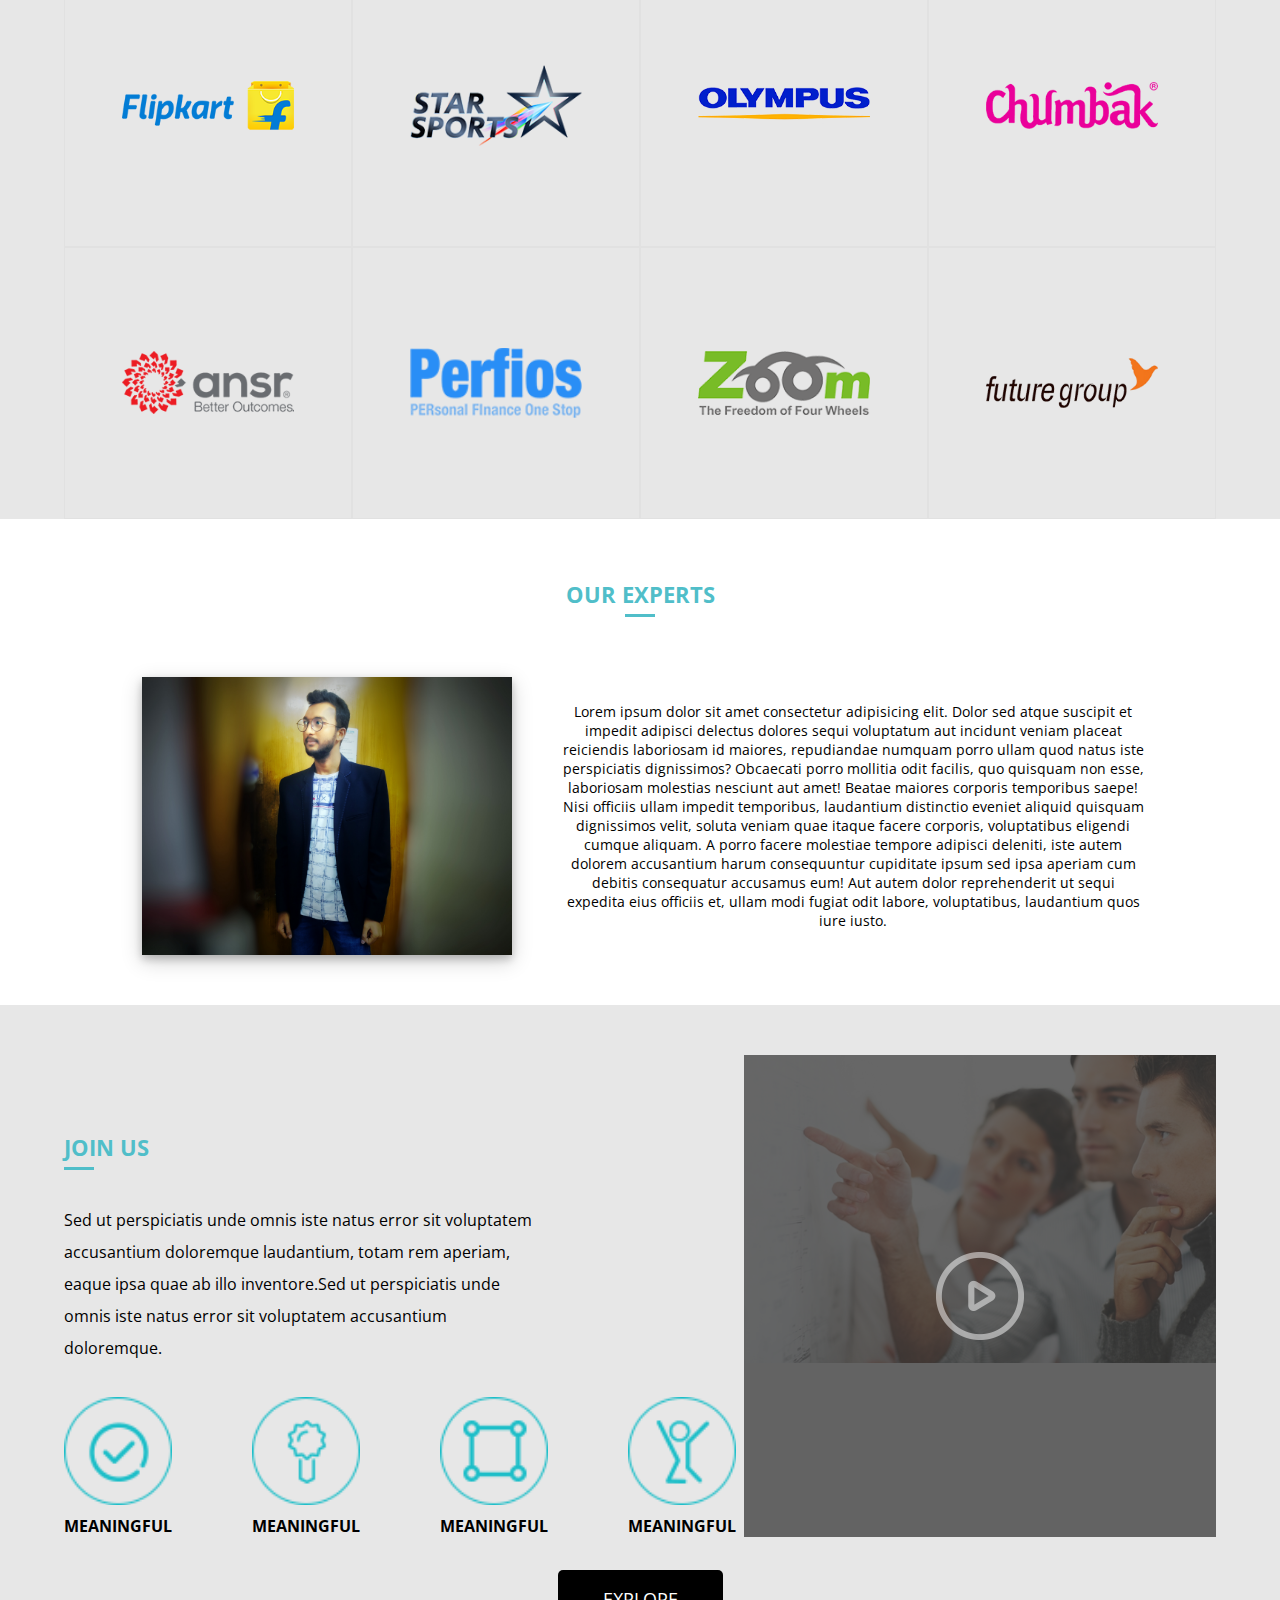
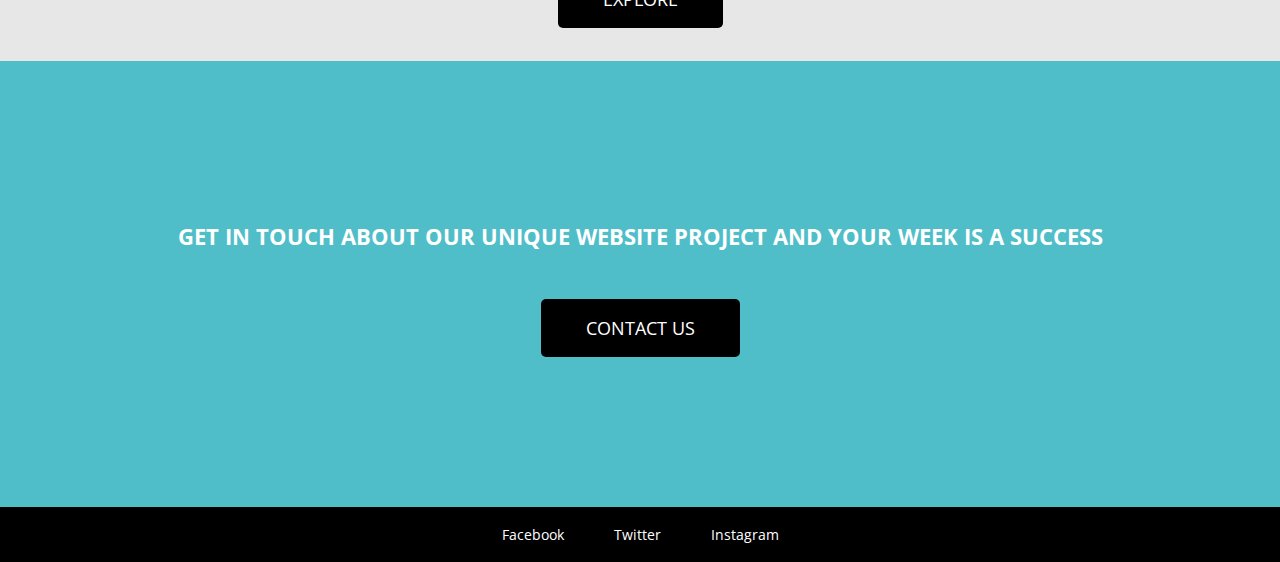
==== commit 14e3aa58: "I have worked on expert section to make it responsive" ====
--- a/index.html
+++ b/index.html
@@ -52,30 +52,35 @@
                 <div class="icon-box">
                     <img src="resources/img/research.png" alt="research-logo">
                     <h2 class="section-title">research</h2>
-                    <p class="icon-box-description">You’ve engaged customers through mobile and social. You have retail, website, functioning call
+                    <p class="icon-box-description">You’ve engaged customers through mobile and social. You have retail,
+                        website, functioning call
                         centers. But is it all working well together?</p>
                 </div>
                 <div class="icon-box">
                     <img src="resources/img/design.png" alt="design-logo">
                     <h2 class="section-title">design</h2>
-                    <p class="icon-box-description">We can help you develop better Underwriting Strategies, Portfolio Management Strategies and make
+                    <p class="icon-box-description">We can help you develop better Underwriting Strategies, Portfolio
+                        Management Strategies and make
                         Regulatory Reporting & Compliance far easier.</p>
                 </div>
                 <div class="icon-box">
                     <img src="resources/img/marketing.png" alt="marketing-logo">
                     <h2 class="section-title">market</h2>
-                    <p class="icon-box-description">Have a particularly complex problem to solve? Need help with telling the story of prediction? Not
+                    <p class="icon-box-description">Have a particularly complex problem to solve? Need help with telling
+                        the story of prediction? Not
                         sure if that ‘Big Data Investment’ can pay off?</p>
                 </div>
                 <div class="icon-box">
                     <img src="resources/img/management-icon.png" alt="management-logo">
                     <h2 class="section-title">management</h2>
-                    <p class="icon-box-description">Data Management and Reporting uses 60-80% of analytical resources within most organizations. Our
+                    <p class="icon-box-description">Data Management and Reporting uses 60-80% of analytical resources
+                        within most organizations. Our
                         solutions will dramatically reduce this effort. easier.</p>
                 </div>
             </div>
         </div>
     </section>
+
     <section class="client-section" id="client-section">
         <div class="container">
             <h2 class="section-title">Our clients</h2>
@@ -117,27 +122,15 @@
             <h2 class="section-title">Our experts</h2>
             <div class="four-column-grid">
                 <div class="arrow"><i class="fas fa-chevron-left fa-4x"></i></div>
-                <div class="expert-avatar">
-                    <img src="resources/img/ITS MAC.jpg" alt="ITS MAC">
-                </div>
-                <div class="expert-details">
-                    Lorem ipsum dolor sit amet consectetur adipisicing elit. Aut dicta amet eligendi facere ratione ex
-                    magnam incidunt, eveniet tempore cum ad veniam distinctio in. Corporis porro repellendus magnam
-                    totam, voluptates mollitia, quod voluptatem nam quis molestias amet animi dignissimos, dolorum saepe
-                    alias. Quasi ducimus sint possimus quibusdam repellat quisquam. Praesentium, possimus? Sint
-                    perferendis modi repellat sit quos! Laudantium quasi facere quae porro! Nisi nesciunt beatae
-                    reiciendis neque sapiente quas ad perferendis, ab explicabo earum repudiandae saepe eveniet, tempore
-                    perspiciatis repellat animi consequuntur. In eveniet accusantium expedita esse. Nobis esse nostrum
-                    hic rem voluptatem itaque, at accusamus tempora minus aperiam debitis, veritatis facere
-                    reprehenderit pariatur quod. Excepturi, nostrum ipsam. Enim accusantium nobis maiores nostrum sunt
-                    rem illum inventore ipsam id tenetur consectetur accusamus, commodi, illo sequi minus pariatur.
-                    Aliquid, sed earum neque tempore reprehenderit, eaque doloremque tempora consequuntur quos natus est
-                    deserunt fugit fugiat veritatis? Distinctio libero sapiente unde ad impedit veniam omnis?
-                    Consequatur, earum iusto minima soluta sit voluptatem? Molestias sequi iusto commodi vel minus
-                    tenetur esse distinctio laboriosam totam laudantium? Delectus, fugit quam. Facere, assumenda ipsa
-                    ratione ducimus cupiditate in eius vero neque harum aut quo ipsam dicta at commodi explicabo nobis
-                    nam maiores id quam nostrum autem recusandae.
-                </div>
+                <div class="expert-avatar-and-details">
+                    <div class="expert-avatar">
+                        <img src="resources/img/ITS MAC.jpg" alt="ITS MAC">
+                    </div>
+                    <div class="expert-details">
+                        Lorem ipsum dolor sit amet consectetur adipisicing elit. Dolor sed atque suscipit et impedit adipisci delectus dolores sequi voluptatum aut incidunt veniam placeat reiciendis laboriosam id maiores, repudiandae numquam porro ullam quod natus iste perspiciatis dignissimos? Obcaecati porro mollitia odit facilis, quo quisquam non esse, laboriosam molestias nesciunt aut amet! Beatae maiores corporis temporibus saepe! Nisi officiis ullam impedit temporibus, laudantium distinctio eveniet aliquid quisquam dignissimos velit, soluta veniam quae itaque facere corporis, voluptatibus eligendi cumque aliquam. A porro facere molestiae tempore adipisci deleniti, iste autem dolorem accusantium harum consequuntur cupiditate ipsum sed ipsa aperiam cum debitis consequatur accusamus eum! Aut autem dolor reprehenderit ut sequi expedita eius officiis et, ullam modi fugiat odit labore, voluptatibus, laudantium quos iure iusto. 
+                    </div>
+                </div>
+
                 <div class="arrow"><i class="fas fa-chevron-right fa-4x"></i></div>
             </div>
         </div>
--- a/resources/css/style.css
+++ b/resources/css/style.css
@@ -239,11 +239,15 @@
 }
 .four-column-grid {
   display: grid;
-  grid-template-columns: 5% 40% 50% 5%;
+  grid-template-columns: 5% 87% 5%;
   place-items: center;
   column-gap: 2rem;
   padding: 5rem 0;
 }
+.expert-avatar-and-details {
+  display: flex;
+  align-items: center;
+}
 .arrow {
   cursor: pointer;
 }
@@ -254,7 +258,7 @@
   box-shadow: 0 4px 8px 0 rgba(0, 0, 0, 0.2), 0 6px 20px 0 rgba(0, 0, 0, 0.19);
 }
 .expert-details {
-  margin-left: 10rem;
+  margin-left: 5rem;
   text-align: center;
 }
 
@@ -522,6 +526,15 @@
   .join-text-margin {
     margin-top: 0;
   }
+  .expert-avatar-and-details {
+    flex-direction: column;
+    row-gap: 2rem;
+  }
+  .expert-details {
+  margin-left: 0;
+  text-align: center;
+  width: 80%;
+}
 }
 
 @media only screen and (max-width: 575px) {
@@ -542,6 +555,6 @@
     padding: 5rem 0;
   }
   .discuss-grid .icon-box img {
-    width: 12%;
-  }
-}
+    width: 15%;
+  }
+}
